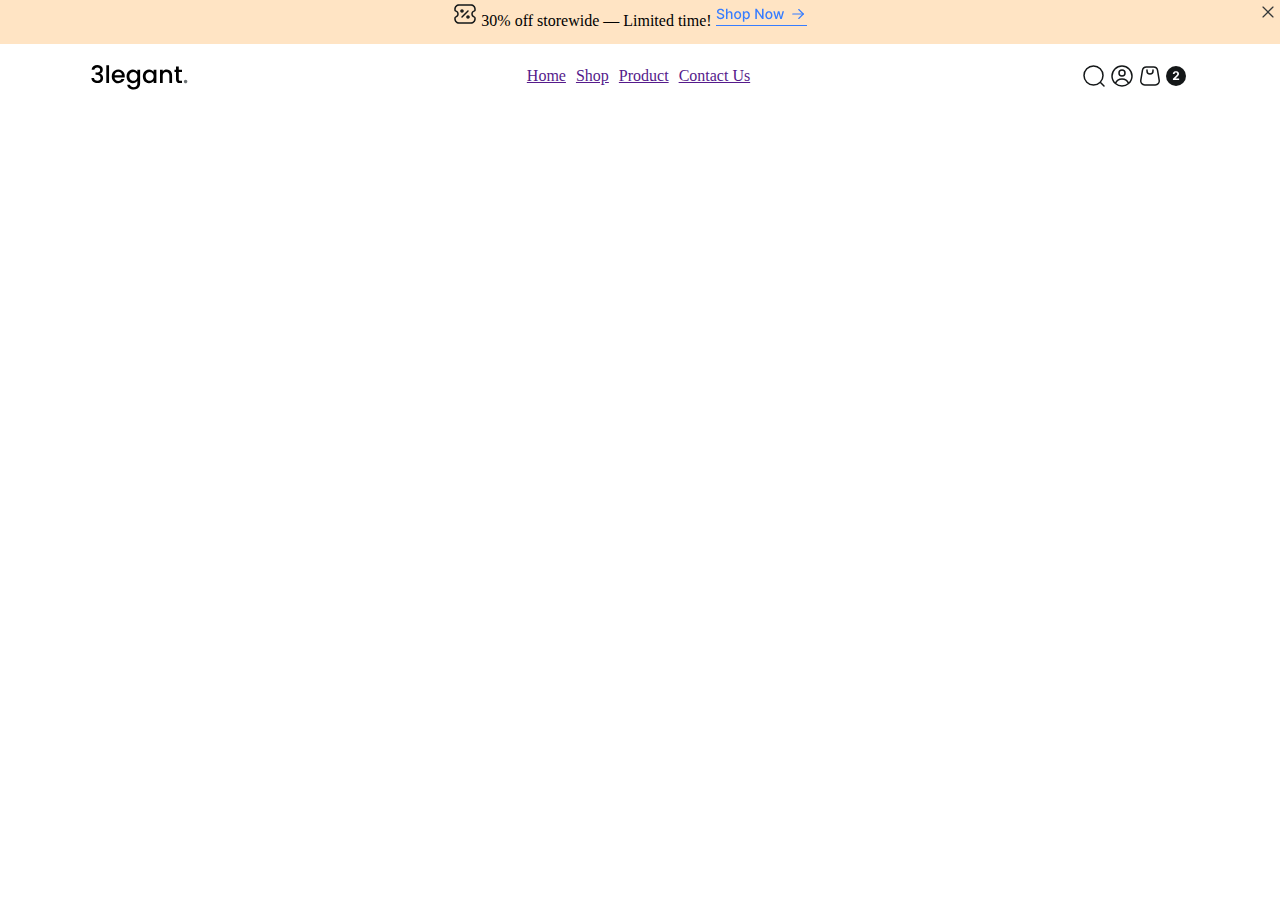
==== Task-1.html @ 72a65194 "navbar" ====
<!DOCTYPE html>
<html lang="en">
  <head>
    <meta charset="UTF-8" />
    <meta name="viewport" content="width=device-width, initial-scale=1.0" />
    <title>Document</title>
    <link rel="stylesheet" href="Styles.css" />
  </head>
  <body>
    <nav class="nav1">
      <div class="head"><img src="ticket-percent.SVG" alt="" />
      
        30% off storewide — Limited time! <img src="Arrow-right.SVG" alt="" />
      </div>
      <div>
        <img class="union" src="Union.SVG" />
      </div>
    </nav>
    <br />
    <nav class="nav2">
      <img class="logo" src="Logo.SVG" alt="Elegant" />
      <ul class="navbar" style="list-style-type: none">
        <li><a href="">Home</a></li>
        <li><a href="">Shop</a></li>
        <li><a href="">Product</a></li>
        <li><a href="">Contact Us</a></li>
      </ul>
      <div class="personal">
        <img src="Search.SVG" /> &nbsp; <img src="Account.SVG" /> &nbsp;
        <img src="Cart.SVG" /> &nbsp; <img src="orders.SVG" /> &nbsp;
      </div>
    </nav>
  </body>
</html>
---- Styles.css ----
* {
  margin: 0px;
  padding: 0px;
}
.nav1 {
  display: flex;
  height: 40px;
  background-color: bisque;
  justify-content: space-between;
  padding: 2px;
}
.head {
  justify-content: space-between;
  position: relative;
  margin-left: auto;
  margin-right: auto;
}
.union {
  justify-content: space-between;
  position: relative;
}
.ticket {
  justify-content: space-between;
  position: relative;
}
.nav2 {
  display: flex;
  align-items: center;
  justify-content: space-between;
}
.navbar {
  display: flex;
  align-items: center;
  position: relative;
}
.logo{
    padding-left: 10vh;
}
.navbar li {
  padding: 5px;
}
.personal {
  display: flex;
  float: right;
  position: relative;
  padding-right: 10vh;
}
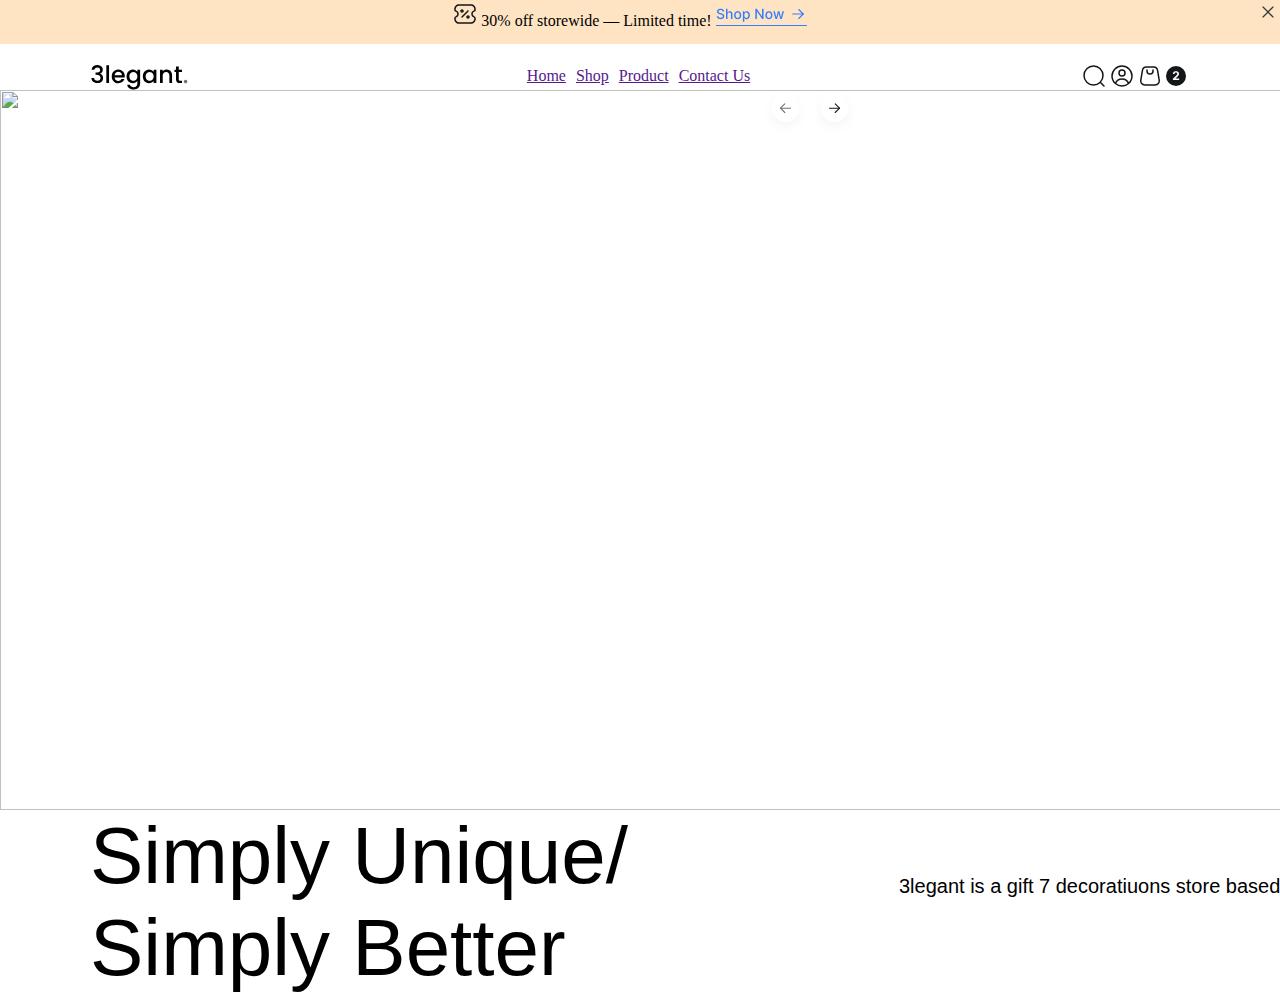
==== commit 493b48bf: "main" ====
--- a/Task-1.html
+++ b/Task-1.html
@@ -30,5 +30,19 @@
         <img src="Cart.SVG" /> &nbsp; <img src="orders.SVG" /> &nbsp;
       </div>
     </nav>
+    <div class="body">
+      <img class="main" src="Main.jpg">
+      <div class="arrows">
+      <img class="arrow1" src="Arrow1.SVG">
+      <img class="arrow2" src="Arrow2.SVG" alt="">
+    </div>
+    
+    </div>
+    <div class="header">Simply Unique/  <br>Simply Better &nbsp;&nbsp;&nbsp;&nbsp;&nbsp;&nbsp;&nbsp;&nbsp;&nbsp;
+    <div class="header2">3legant is a gift 7 decoratiuons store based in HCMC, Vietnam East since 2019
+
+    </div>
+
+    </div>
   </body>
 </html>
--- a/Styles.css
+++ b/Styles.css
@@ -45,3 +45,52 @@
   position: relative;
   padding-right: 10vh;
 }
+.body{
+    height: 80vh;
+    width: 180vh;
+    display: flex;
+    justify-content: center;
+    margin: auto;
+}
+.arrows{
+    z-index: 1;
+    
+}
+.arrow1{
+    
+    height: 5vh;
+    width: 5vh;
+    padding-left: 10vh;   
+}
+.arrow2{
+    
+    height: 5vh;
+    width: 5vh;
+    padding-right: 10vh;  
+}
+.main{
+    position: absolute;
+    display: flex;
+    justify-content: center;
+    margin: auto;
+    height: 80vh;
+    width: 180vh;
+}
+.header{
+    font-family: 'Franklin Gothic Medium', 'Arial Narrow', Arial, sans-serif;
+    font-size: 80px;
+    display: flex;
+    justify-content: center;
+    margin: auto;
+    padding-left: 10vh;
+    padding-right: 10vh;
+    height: 152px;
+    width: 180vh;
+    justify-content: space-between;
+}
+.header2{
+    font-size: 20px;
+    justify-content: center;
+    margin: auto;
+    
+}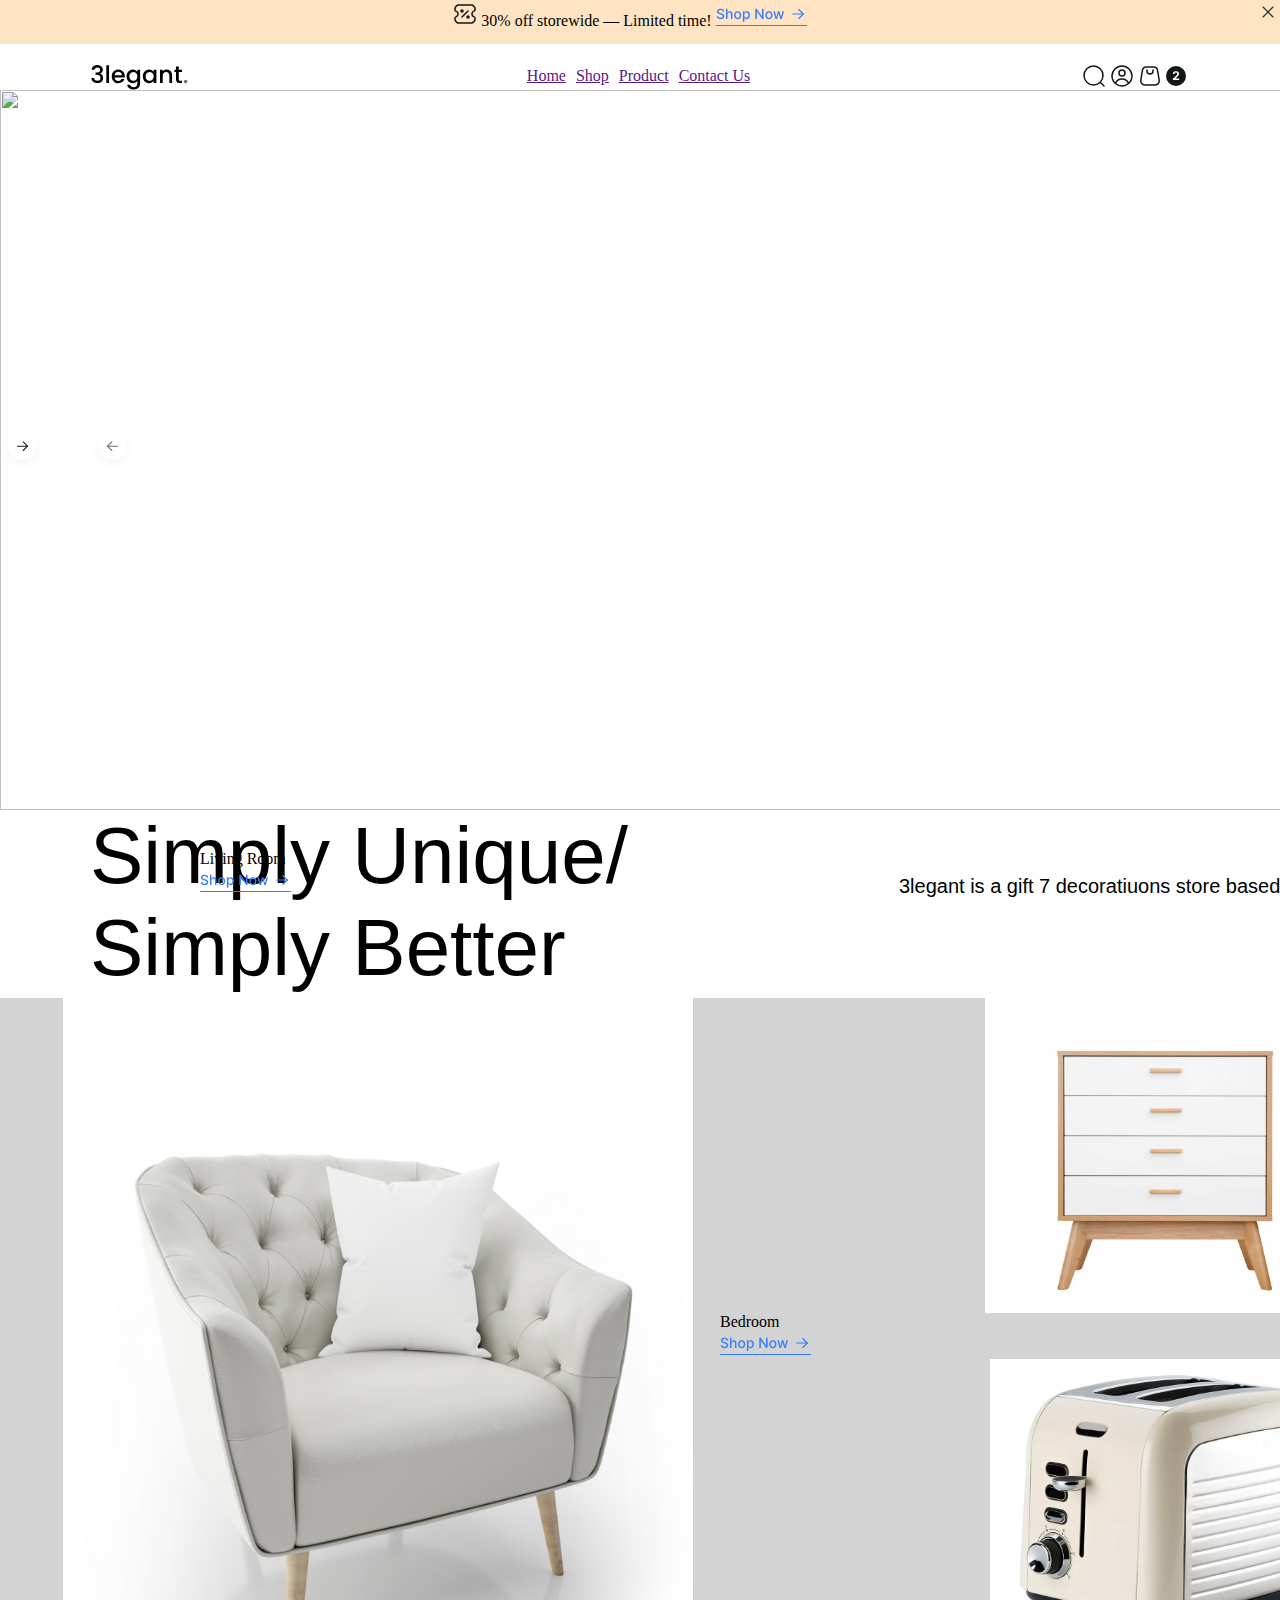
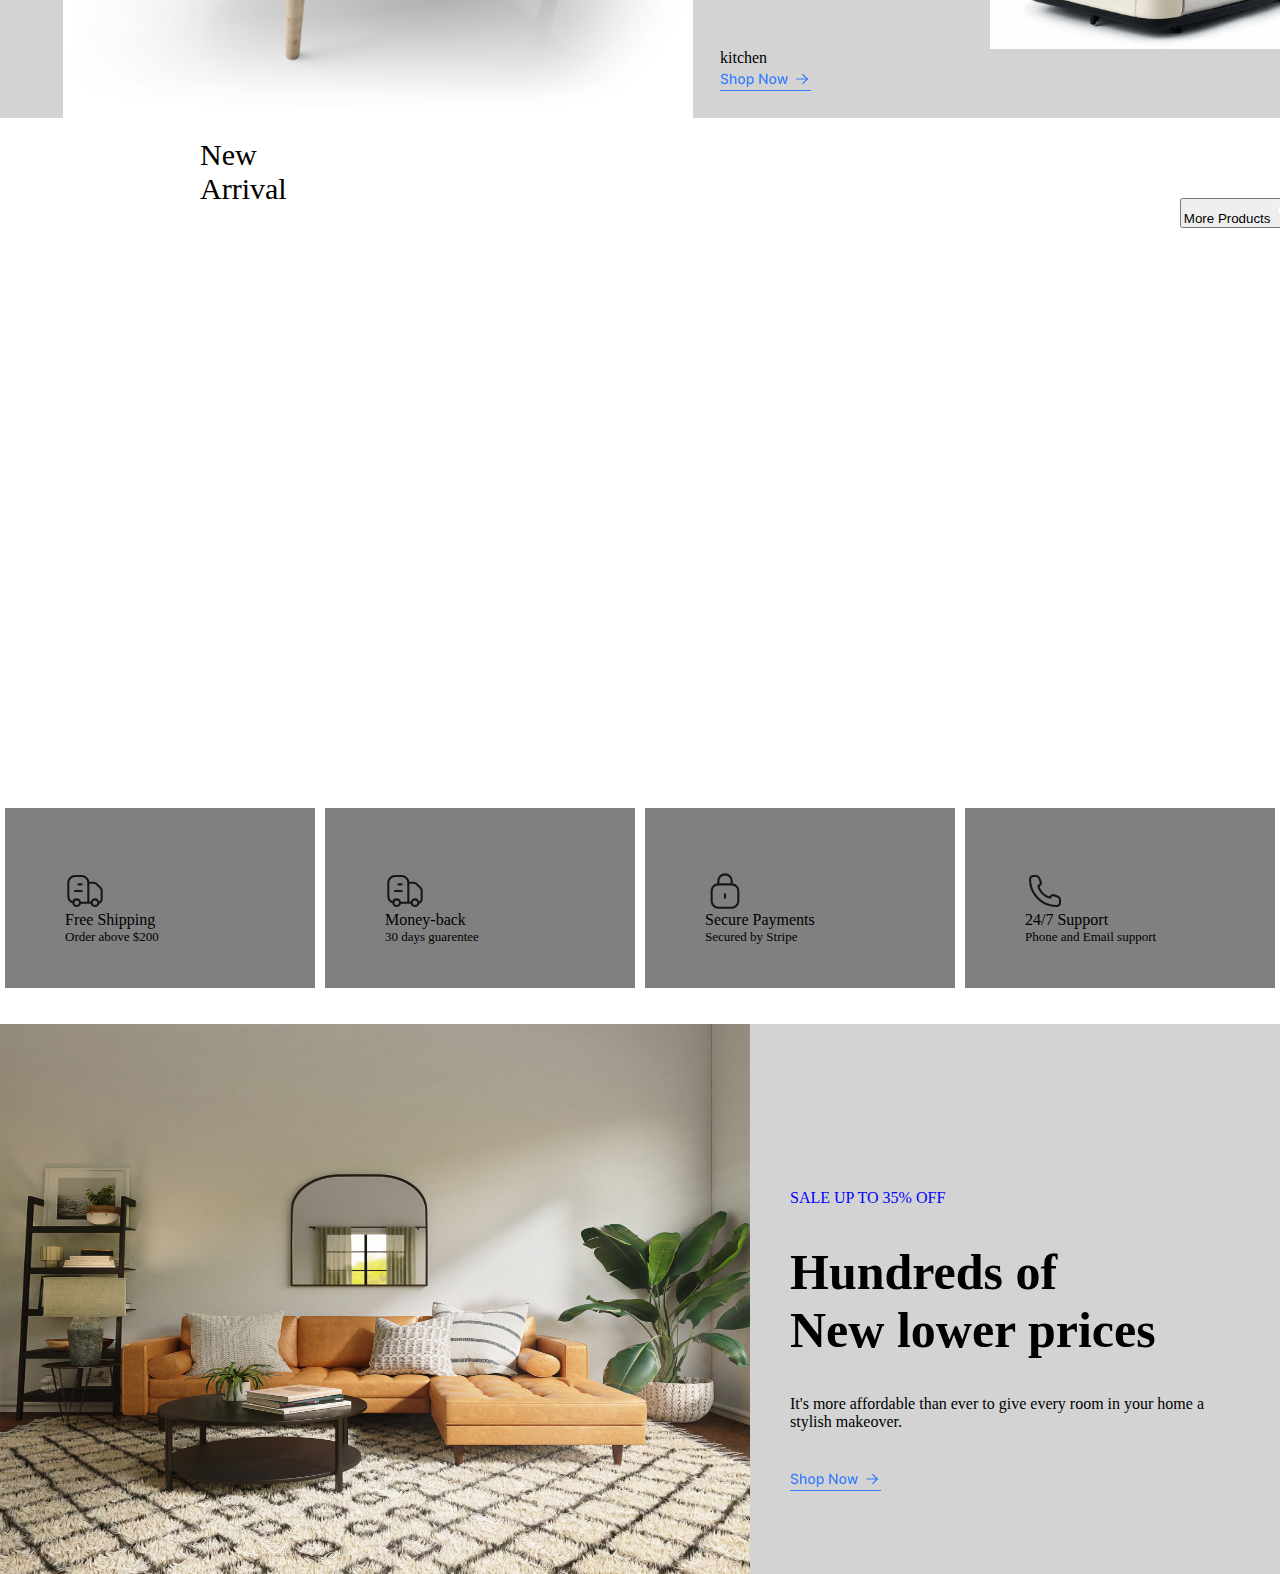
==== commit 74351b16: "banner" ====
--- a/Task-1.html
+++ b/Task-1.html
@@ -8,8 +8,9 @@
   </head>
   <body>
     <nav class="nav1">
-      <div class="head"><img src="ticket-percent.SVG" alt="" />
-      
+      <div class="head">
+        <img src="ticket-percent.SVG" alt="" />
+
         30% off storewide — Limited time! <img src="Arrow-right.SVG" alt="" />
       </div>
       <div>
@@ -31,18 +32,103 @@
       </div>
     </nav>
     <div class="body">
-      <img class="main" src="Main.jpg">
+      <img class="main" src="Main.jpg" />
       <div class="arrows">
-      <img class="arrow1" src="Arrow1.SVG">
-      <img class="arrow2" src="Arrow2.SVG" alt="">
+        <img class="arrow1" src="Arrow1.SVG" />
+        <img class="arrow2" src="Arrow2.SVG" alt="" />
+      </div>
+    </div>
+    <div class="header">
+      Simply Unique/ <br />Simply Better
+      &nbsp;&nbsp;&nbsp;&nbsp;&nbsp;&nbsp;&nbsp;&nbsp;&nbsp;
+      <div class="header2">
+        3legant is a gift 7 decoratiuons store based in HCMC, Vietnam East since
+        2019
+      </div>
+    </div>
+    <br />
+    <br />
+    <div class="banner-grid">
+      <!-- banner grid-->
+      <img class="big-card" src="Bigcard.jpg" />
+      <div class="content">
+        Living Room<br />
+        <img src="Arrow-right.SVG" />
+      </div>
+      <div class="small">
+        <img class="small-card1" src="Small-card1.jpg" />
+        <div class="content2">
+          Bedroom <br />
+          <img src="Arrow-right.SVG" />
+        </div>
+        <img class="small-card2" src="Small-card2.jpg" />
+        <div class="content3">
+          kitchen<br />
+          <img src="Arrow-right.SVG" />
+        </div>
+      </div>
+    </div>
+
+    <div class="product">
+      <div class="title">
+        <div class="content4">
+          New<br />
+          Arrival
+        </div>
+        <button>
+          More Products
+          <img height="22px" width="22px" src="Arrow2.SVG" />
+        </button>
+      </div>
     </div>
     
-    </div>
-    <div class="header">Simply Unique/  <br>Simply Better &nbsp;&nbsp;&nbsp;&nbsp;&nbsp;&nbsp;&nbsp;&nbsp;&nbsp;
-    <div class="header2">3legant is a gift 7 decoratiuons store based in HCMC, Vietnam East since 2019
+    <div class="value_section">
+      <div class="values">
+          <img  height="40px" width="40px" src="card1.SVG">
+          <div class="value_text">
+              <p class="text1">Free Shipping</p>
+              <p class="text2">Order above $200</p>
+          </div>
+      </div>
 
+      <div class="values">
+          <img  height="40px" width="40px" src="card1.SVG">
+          <div class="value_text">
+              <p class="text1">Money-back</p>
+              <p class="text2">30 days guarentee</p>
+          </div>
+      </div>
+
+      <div class="values">
+          <img  height="40px" width="40px" src="card3.SVG">
+          <div class="value_text">
+              <p class="text1">Secure Payments</p>
+              <p class="text2">Secured by Stripe</p>
+          </div>
+      </div>
+
+      <div class="values">
+          <img height="40px" width="40px" src="card4.SVG">
+          <div class="value_text">
+              <p class="text1">24/7 Support</p>
+              <p class="text2">Phone and Email support</p>
+          </div>
+      </div>
+  </div>
+    <br><br>
+
+
+  <div class="banner">
+    <img height="550px" width="750px" src="Banner.jpg">
+    <div class="title-banner">
+      <p style="color:blue;">SALE UP TO 35% OFF </p><br> <br>
+      <b><p style="font-size: 50px;">Hundreds of <br> New lower prices  </p> </b><br><br>
+      It's more affordable than ever to give every room in your home a stylish makeover. <br> <br><br>
+      <img src="Arrow-right.SVG" alt="">
     </div>
 
-    </div>
+  </div>
+
+    
   </body>
 </html>
--- a/Styles.css
+++ b/Styles.css
@@ -54,19 +54,30 @@
 }
 .arrows{
     z-index: 1;
-    
+    position: absolute;
+    display: flex;
+    justify-content: space-between;
+    align-items: center;
+    
+    height:80vh ;
+    width:180vh ;
 }
 .arrow1{
     
     height: 5vh;
     width: 5vh;
-    padding-left: 10vh;   
+    padding-left: 10vh; 
+    position: absolute; 
+    
+     
 }
 .arrow2{
     
     height: 5vh;
     width: 5vh;
     padding-right: 10vh;  
+    
+
 }
 .main{
     position: absolute;
@@ -93,4 +104,126 @@
     justify-content: center;
     margin: auto;
     
+}
+.banner-grid{
+    height: 80vh;
+    width: 180vh;
+    display: flex;
+    justify-content: space-between;
+    background-color: lightgray;
+    margin: auto;
+}
+.big-card{
+    height: 80vh;
+    width: 70vh;
+    display: flex;
+    justify-content: center;
+    margin-left: 7vh;
+    position: relative;
+}
+.content{
+    font-weight: 200;
+    display: flex;
+    flex-direction: column;
+    justify-content: space-evenly;
+   position: absolute;
+    z-index: 10;
+    top: 850px;
+    left: 200px;
+   
+}
+.small-card1{
+    height:50% ;
+    width:40% ;
+    margin: auto;
+    padding-right: 10px;
+}
+.content2{
+    justify-content: center;
+    align-items: center;
+    top: 800px;
+    z-index: 10;
+
+}
+.small{
+    display: flex;
+    flex-direction: column;
+    height:70vh;
+    width: 100vh;
+   
+
+}
+.small-card2{
+    margin: auto;
+        height:50% ;
+        width:40% ;
+}
+.content3{
+    justify-content: center;
+    align-items: center;
+    
+    z-index: 10;
+}
+.product{
+    height: 650px;
+    width: 1500px;
+    /* background-color: gray; */
+}
+.title{
+    display: flex;
+    justify-content: space-between;
+    margin: auto;
+    margin-top: 20px;
+    height: 90px;
+    width: 1100px;
+    /* background-color: azure; */
+}
+button{
+    margin-top: auto;
+    height: 30px;
+    width: 120px;
+}
+.content4{
+    margin-right: 20px;
+    font-size: 30px;
+    margin: auto
+    height: ;
+    width: 200px;
+}
+.value_section {
+    padding: 20px 5px 0px 5px;
+    display: flex;
+    gap: 10px;
+}
+
+.values {
+    background-color: gray;
+    width: 25%;
+    height: 160px;
+    display: flex;
+    flex-direction: column;
+    justify-content: center;
+    padding-left: 60px;
+    padding-top: 20px;
+}
+
+.text2 {
+  
+    font-size: 13px;
+}
+.banner{
+    height: 550px;
+    width: 100%;
+    display: flex;
+    background-color: lightgray;
+}
+.title-banner{
+    height: 220px;
+    width: 450px;
+    margin: auto;
+    
+}
+.blog-section{
+    height: 1450px;
+    width:100% ;
 }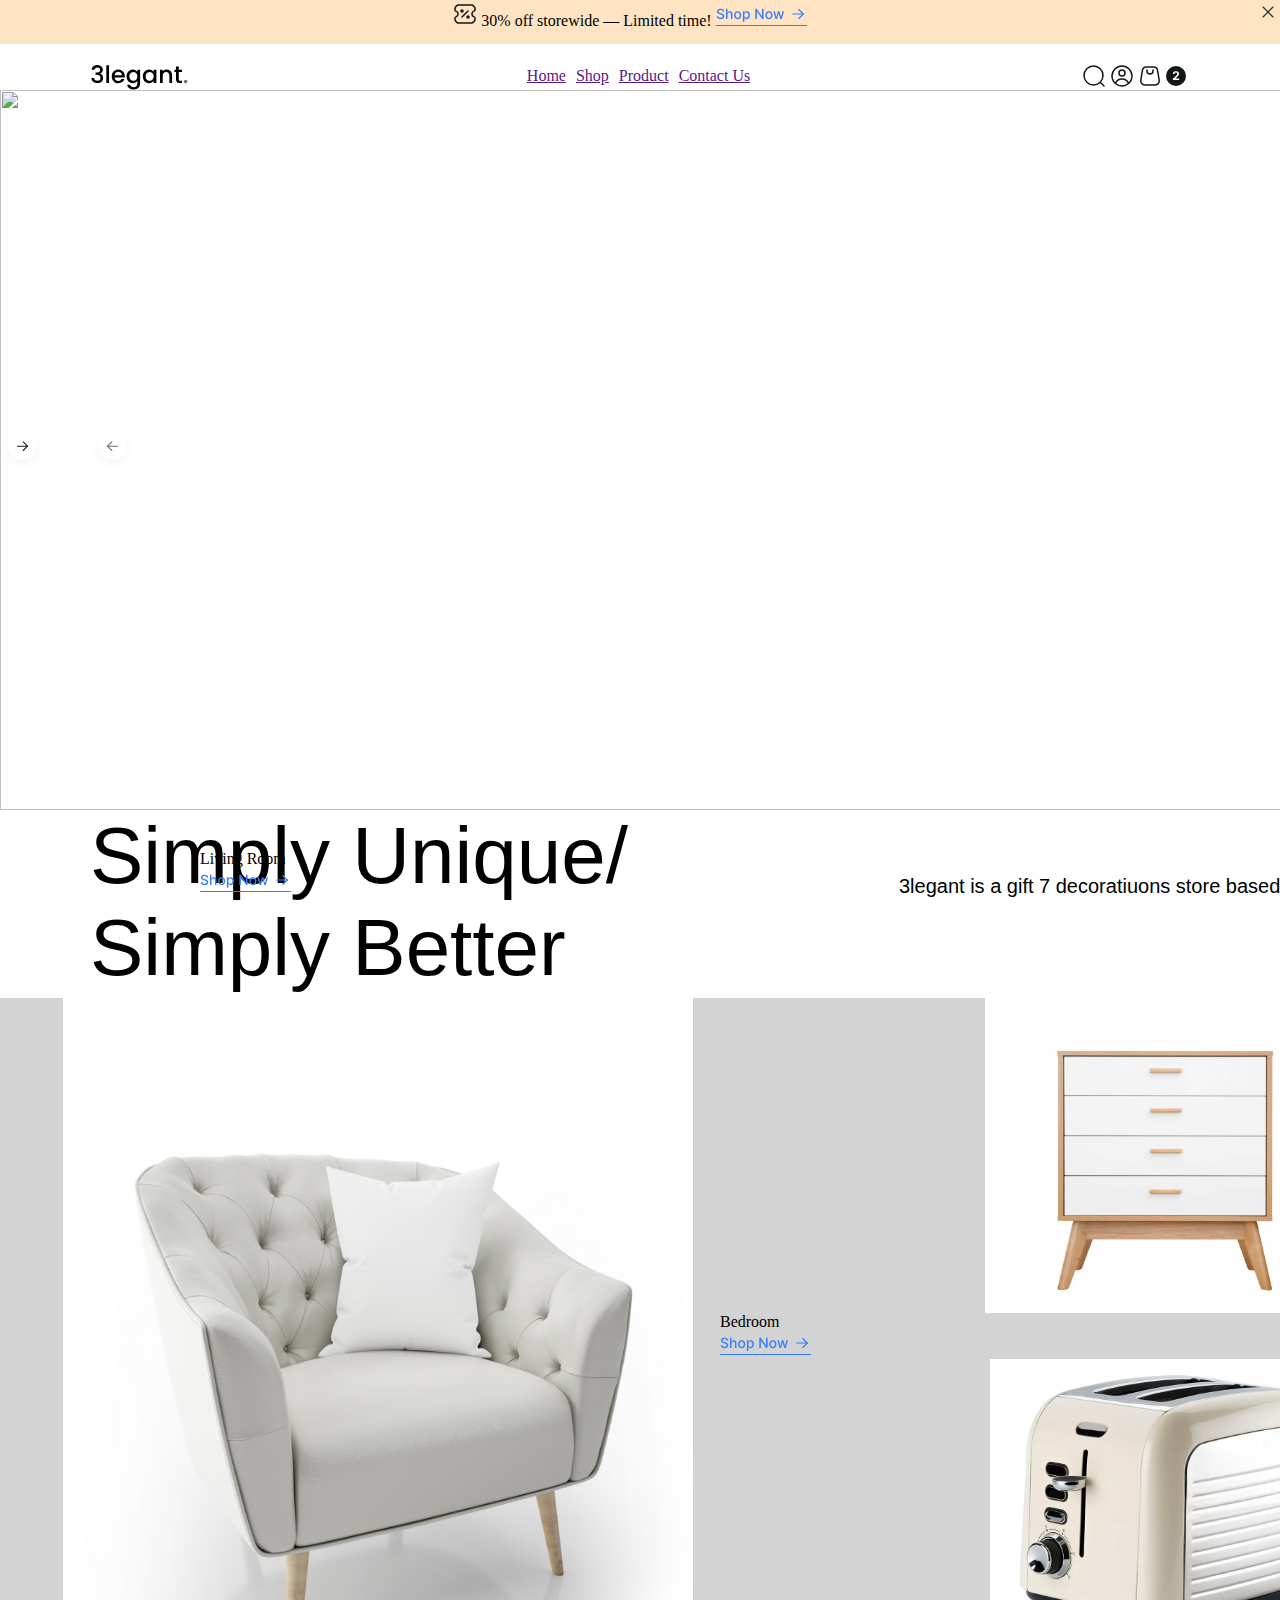
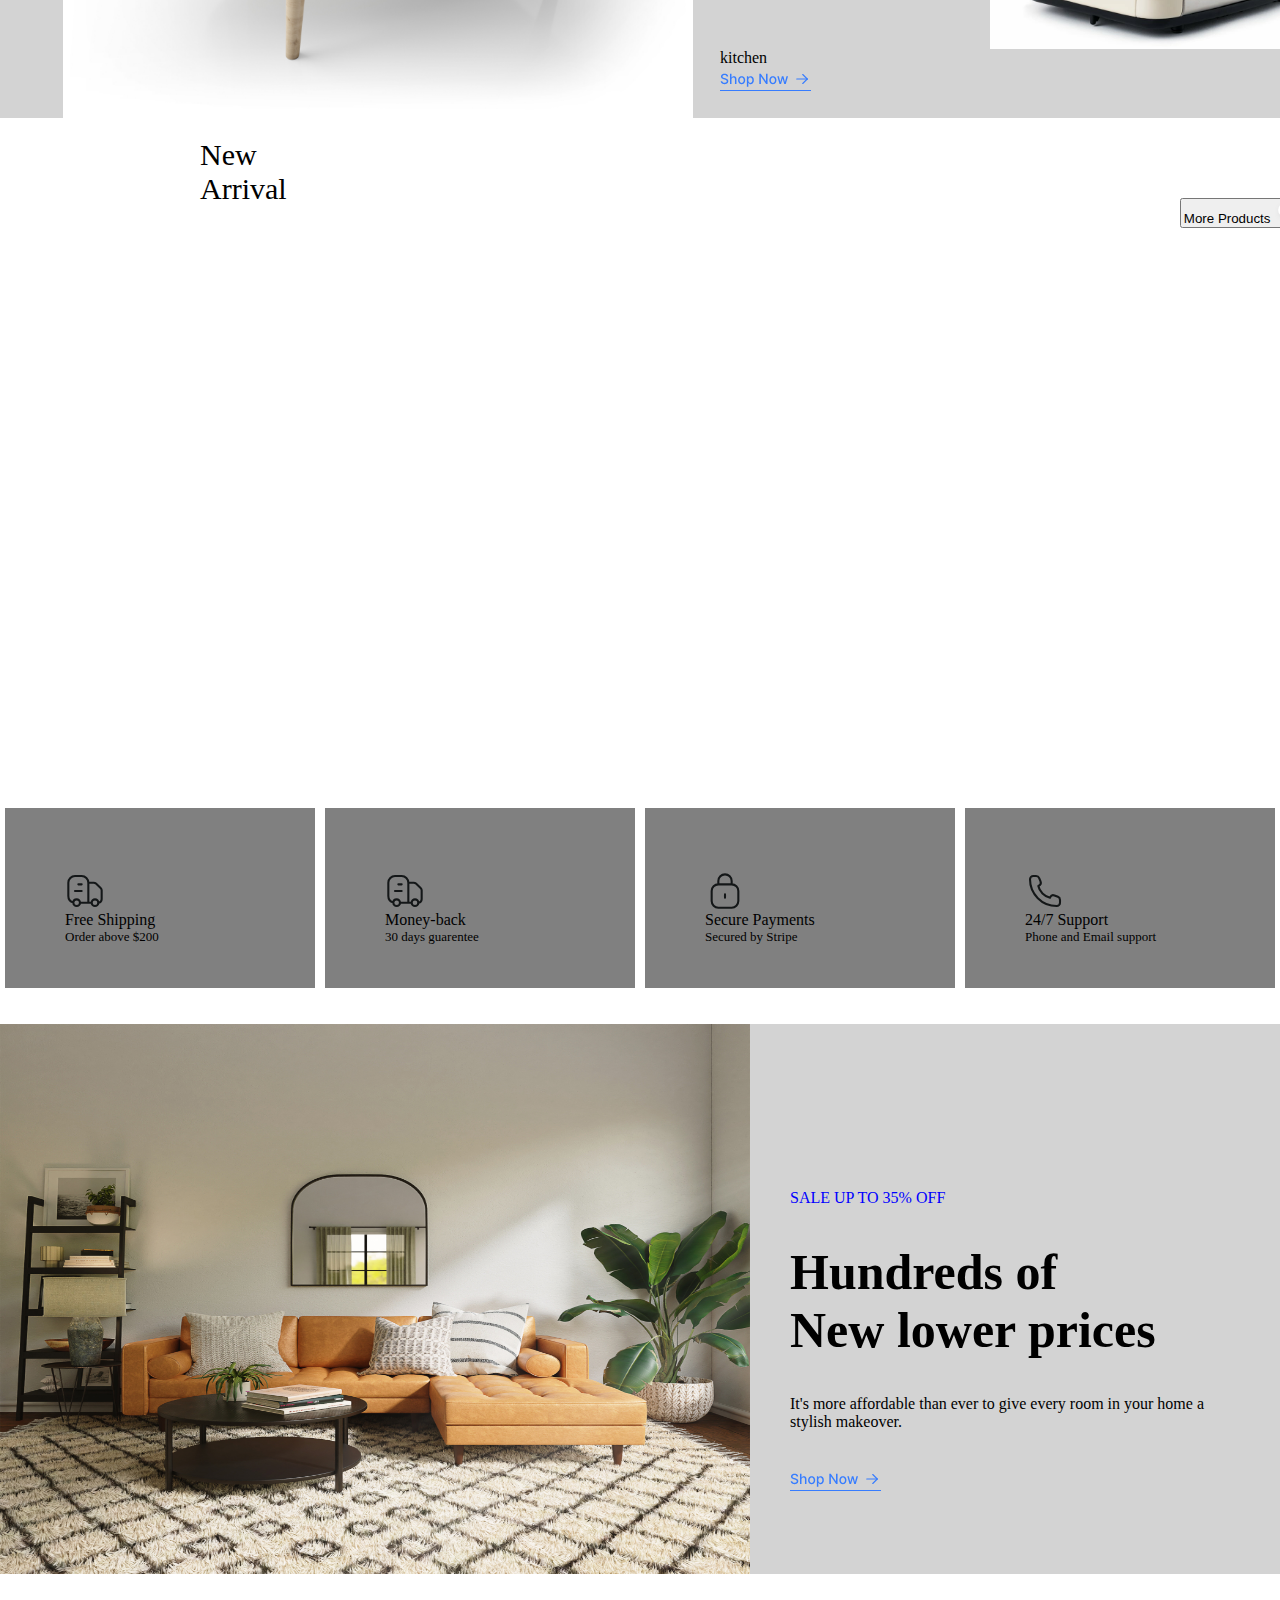
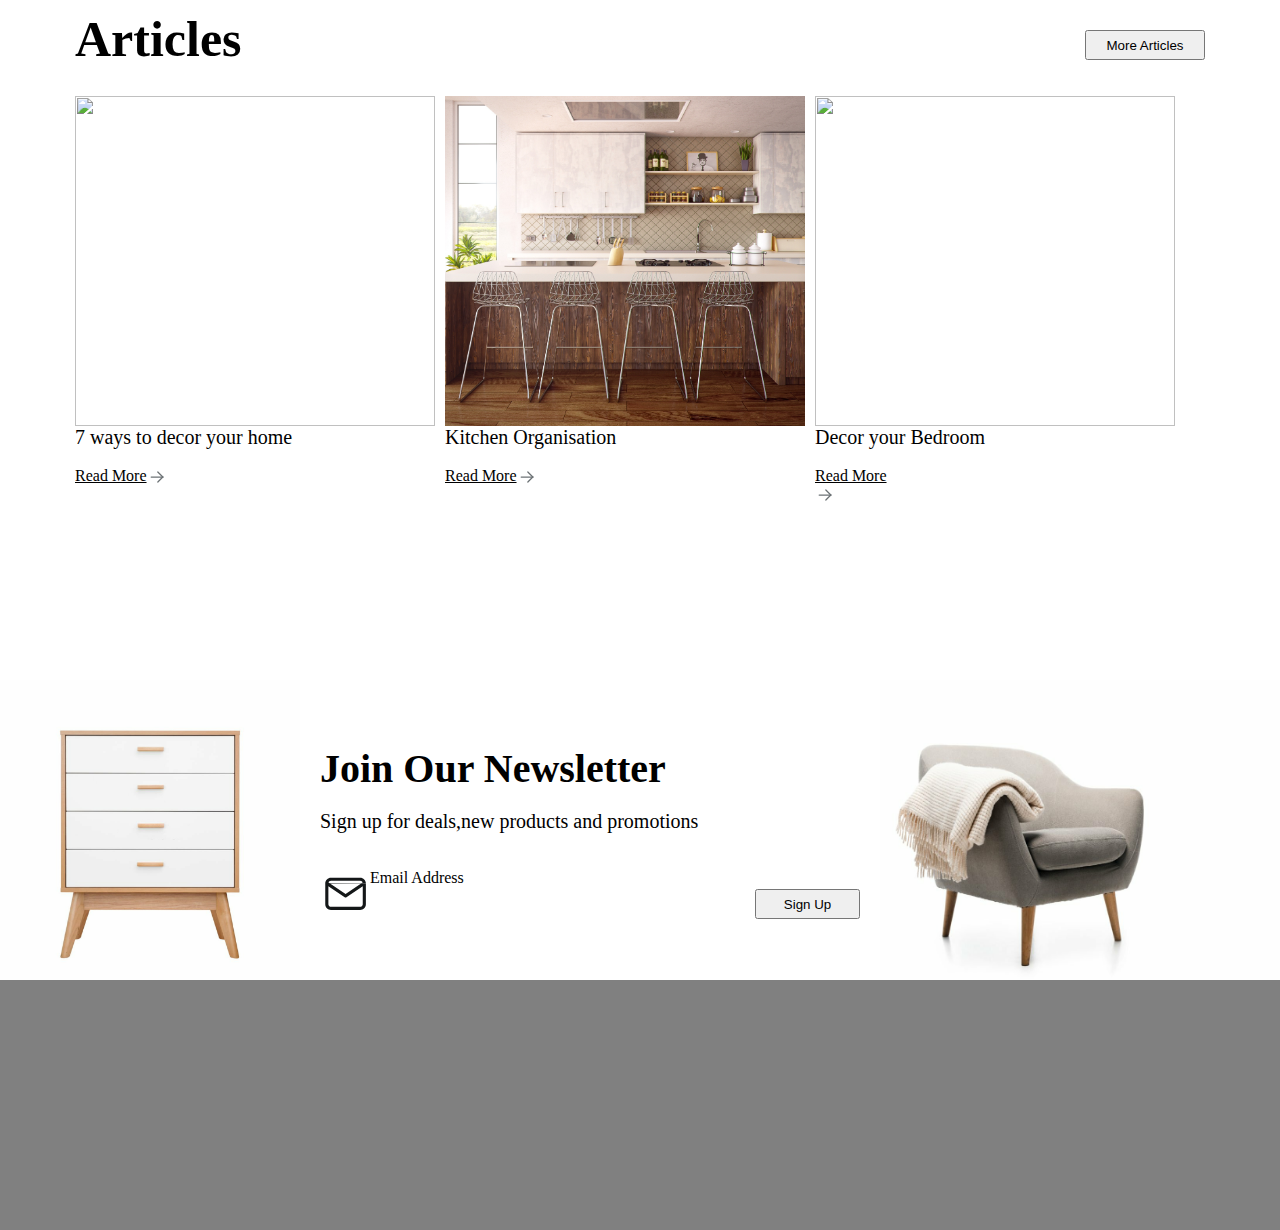
==== commit 2975112f: "newsletter&email" ====
--- a/Task-1.html
+++ b/Task-1.html
@@ -128,7 +128,66 @@
     </div>
 
   </div>
+  <br><br>
 
+
+  <div class="blog-section">
+    <div class="text">
+     <div ><p style="font-size: 50px;"><b>Articles</b></p></div>
+     <div class="more-button">
+      <button value="">More Articles
+      </button>
+     </div>
+     </div>
+     <br><br>
+     <div class="article-section">
+      
+        <div class="article">
+          <img height="330px" width="360px" src="Article1.jpg">
+          <div class="info"><p style="font-size: 20px;">7 ways to decor your home</p><br>
+            <div class="more"><p><u>Read More</u></p>
+          <img src="read-more.SVG"></div>
+          </div>
+        </div>
+      
+      
+       <div class="article">
+        <img height="330px" width="360px" src="Article2.jpg">
+        <div class="info"><p  style="font-size: 20px;">Kitchen Organisation</p><br>
+          <div class="more"> <p><u>Read More</u></p>
+        <img src="read-more.SVG"></div>
+      </div>
+       </div>
+      
+     
+       <div class="article">
+        <img height="330px" width="360px" src="Article3.jpg">
+        <div class="info"><p  style="font-size: 20px;">Decor your Bedroom</p><br>
+          <div class="more"></div><p><u>Read More</u></p>
+        <img src="read-more.SVG"></div>
+      </div>
+       </div>
+     
+     </div>
     
+
+     <div class="newsletter">
+     <div class="table"><img height="300px" width="300px" src="Small-card1.jpg"></div>
+      <div class="newsletter-content">
+        <p style="font-size: 40px;"><b>Join Our Newsletter</b></p><br>
+        <p style="font-size: 20px;">Sign up for deals,new products and promotions</p><br> <br>
+      <div class="sign">
+      <div class="email">
+        <img src="email-box.SVG">
+         Email Address</div>
+        <button value="">Sign Up</button>
+      </div>
+    </div>
+    <div class="sofa-image" ><img height="300px" width="400px" src="Sofa.jpg"></div>
+      </div>
+      
+      <div class="footer">
+
+      </div>
   </body>
 </html>
--- a/Styles.css
+++ b/Styles.css
@@ -224,6 +224,67 @@
     
 }
 .blog-section{
-    height: 1450px;
+    height: 670px;
     width:100% ;
+    
+}
+.text{
+    height: 50px;
+    width: 1130px;
+    display: flex;
+    justify-content: space-between;
+    margin: auto;
+}
+.more-button{
+    display: flex;
+    
+}
+.article-section{
+    height: 420px;
+    width: 1130px;
+    margin: auto;
+    
+    display: flex;
+    gap: 10px;
+    
+}
+.article{
+    display: flex;
+    flex-direction: column;
+}
+.more{
+    display: flex;
+}
+.newsletter{
+    height: 300px;
+    width: 100%;
+    display: flex;
+}
+.newsletter-content{
+    height: 170px;
+    width:540px ;
+    margin: auto;
+}
+.email{
+    height: 50px;
+    width:500px ;
+    display: flex;
+    
+}
+.sign{
+    display: flex;
+    justify-content: space-between
+}
+.sofa-image{
+    float: right;
+}
+.table{
+    float: left;
+    /* position:absolute; */
+    /* clip: rect(0,50px,50px,50px); */
+}
+.footer{
+    height: 250px;
+    width: 100%;
+    background-color: gray;
 }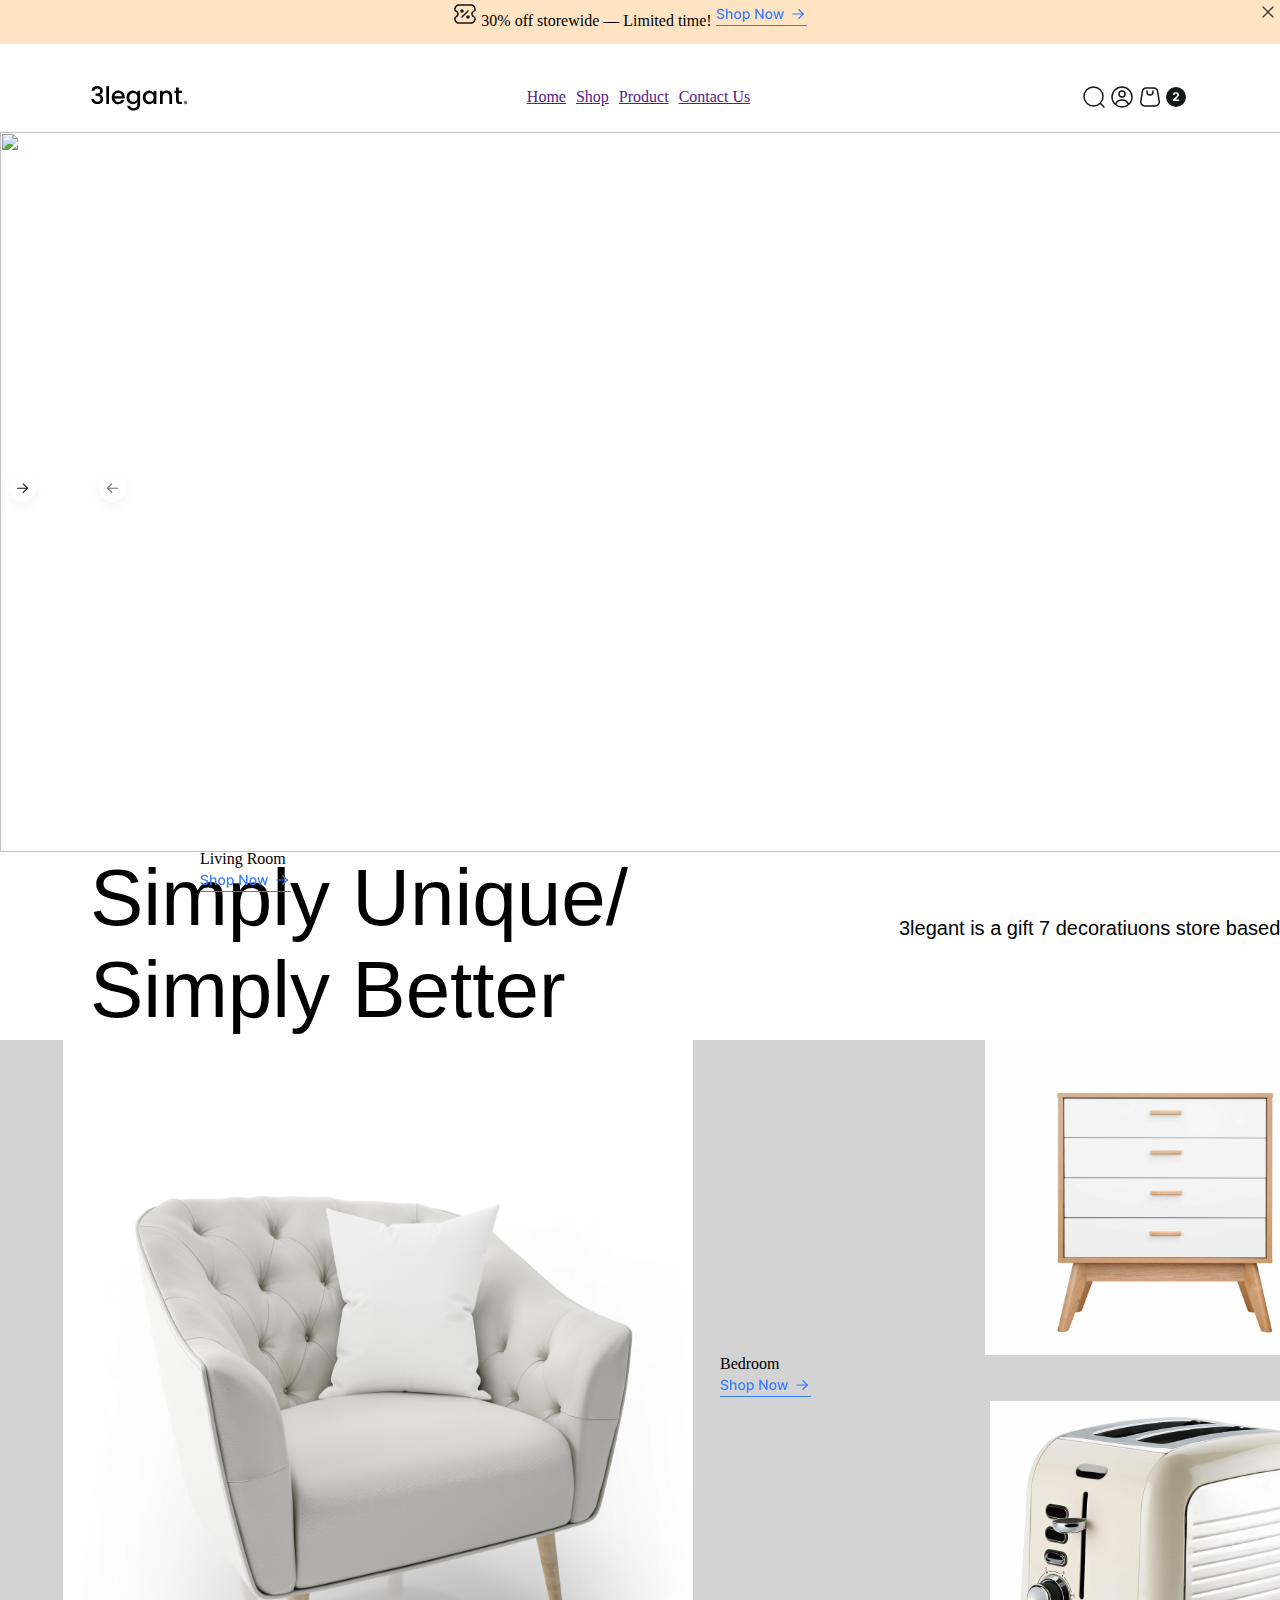
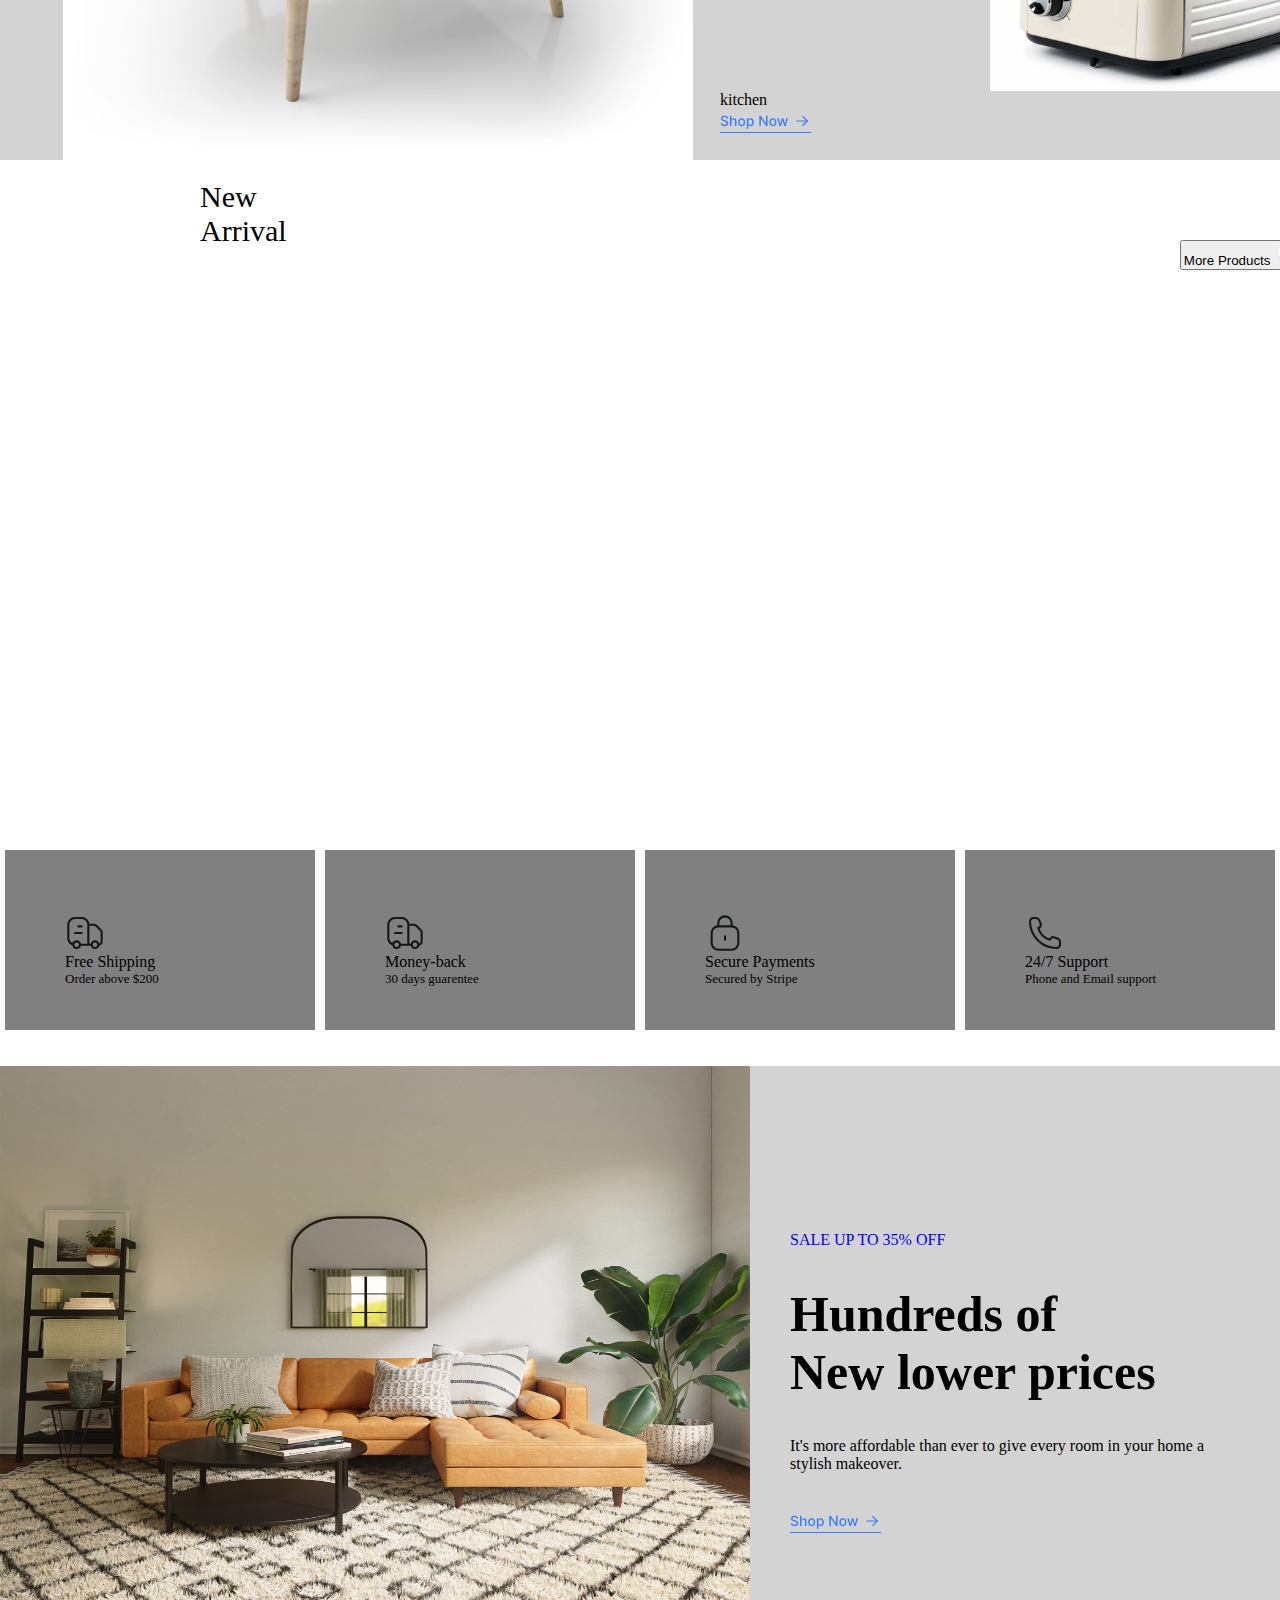
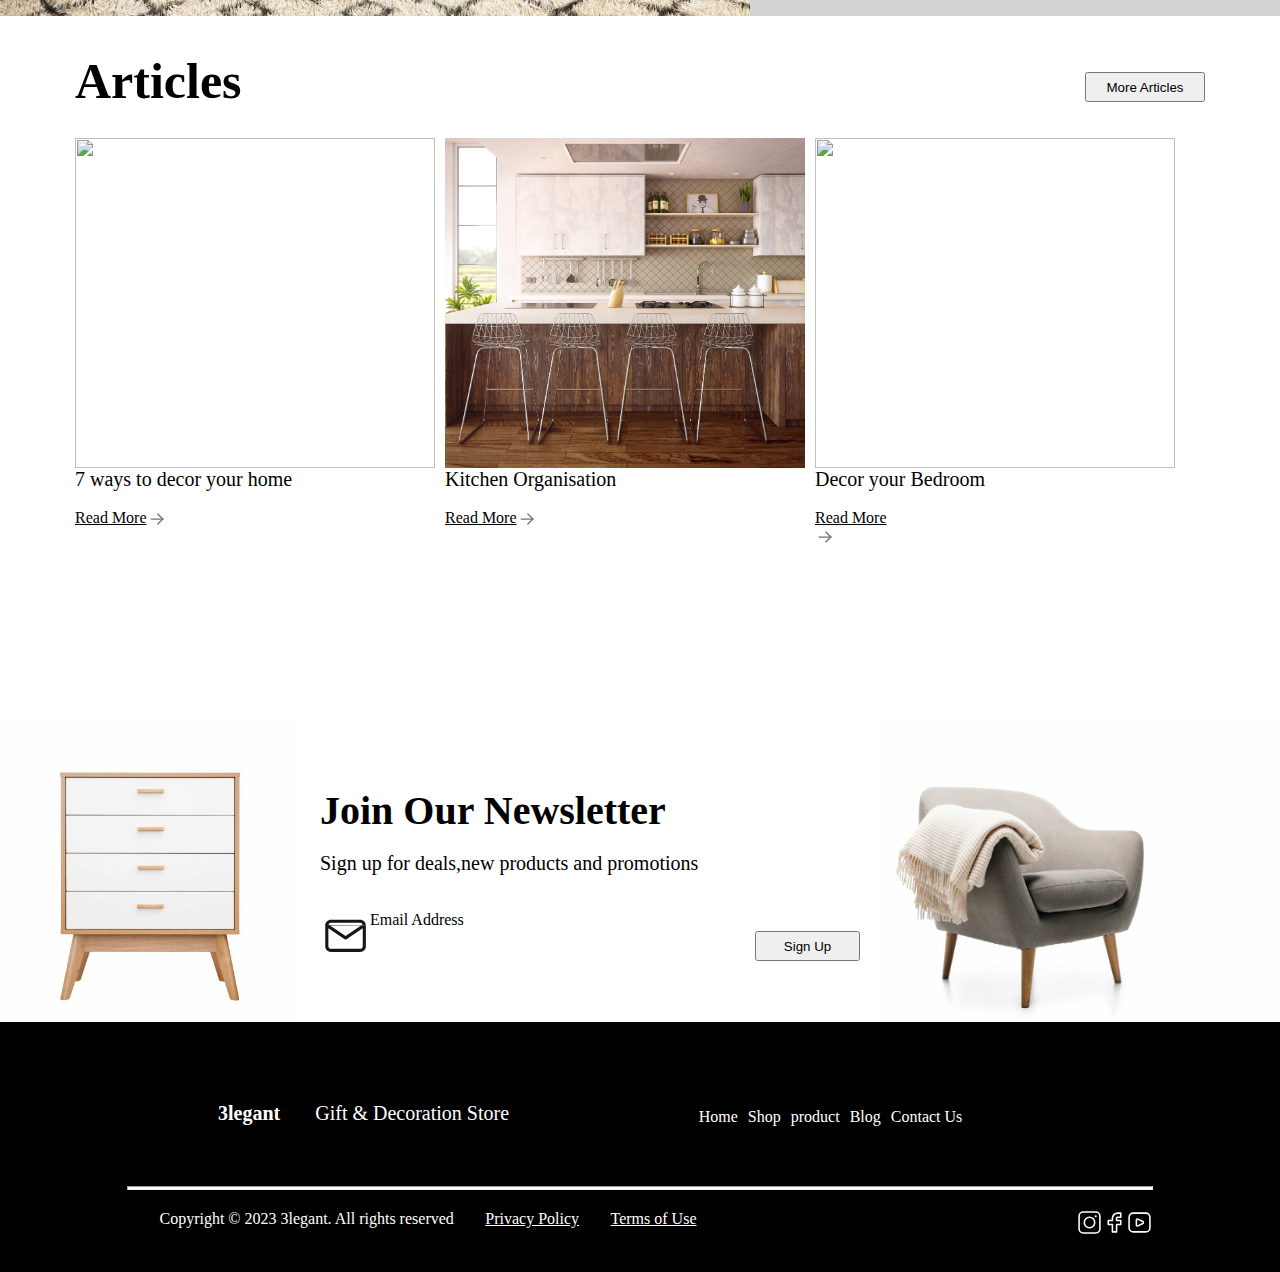
==== commit 58d339dd: "footer" ====
--- a/Task-1.html
+++ b/Task-1.html
@@ -9,17 +9,17 @@
   <body>
     <nav class="nav1">
       <div class="head">
-        <img src="ticket-percent.SVG" alt="" />
-
-        30% off storewide — Limited time! <img src="Arrow-right.SVG" alt="" />
+        <img src="Assets/ticket-percent.SVG" alt="" />
+
+        30% off storewide — Limited time! <img src="Assets/Arrow-right.SVG" alt="" />
       </div>
       <div>
-        <img class="union" src="Union.SVG" />
+        <img class="union" src="Assets/Union.SVG" />
       </div>
     </nav>
     <br />
     <nav class="nav2">
-      <img class="logo" src="Logo.SVG" alt="Elegant" />
+      <img class="logo" src="Assets/Logo.SVG" alt="Elegant" />
       <ul class="navbar" style="list-style-type: none">
         <li><a href="">Home</a></li>
         <li><a href="">Shop</a></li>
@@ -27,15 +27,15 @@
         <li><a href="">Contact Us</a></li>
       </ul>
       <div class="personal">
-        <img src="Search.SVG" /> &nbsp; <img src="Account.SVG" /> &nbsp;
-        <img src="Cart.SVG" /> &nbsp; <img src="orders.SVG" /> &nbsp;
+        <img src="Assets/Search.SVG" /> &nbsp; <img src="Assets/Account.SVG" /> &nbsp;
+        <img src="Assets/Cart.SVG" /> &nbsp; <img src="Assets/orders.SVG" /> &nbsp;
       </div>
     </nav>
     <div class="body">
-      <img class="main" src="Main.jpg" />
+      <img class="main" src="Assets/Main.jpg" />
       <div class="arrows">
-        <img class="arrow1" src="Arrow1.SVG" />
-        <img class="arrow2" src="Arrow2.SVG" alt="" />
+        <img class="arrow1" src="Assets/Arrow1.SVG" />
+        <img class="arrow2" src="Assets/Arrow2.SVG" alt="" />
       </div>
     </div>
     <div class="header">
@@ -50,21 +50,21 @@
     <br />
     <div class="banner-grid">
       <!-- banner grid-->
-      <img class="big-card" src="Bigcard.jpg" />
+      <img class="big-card" src="Assets/Bigcard.jpg" />
       <div class="content">
         Living Room<br />
-        <img src="Arrow-right.SVG" />
+        <img src="Assets/Arrow-right.SVG" />
       </div>
       <div class="small">
-        <img class="small-card1" src="Small-card1.jpg" />
+        <img class="small-card1" src="Assets/Small-card1.jpg" />
         <div class="content2">
           Bedroom <br />
-          <img src="Arrow-right.SVG" />
-        </div>
-        <img class="small-card2" src="Small-card2.jpg" />
+          <img src="Assets/Arrow-right.SVG" />
+        </div>
+        <img class="small-card2" src="Assets/Small-card2.jpg" />
         <div class="content3">
           kitchen<br />
-          <img src="Arrow-right.SVG" />
+          <img src="Assets/Arrow-right.SVG" />
         </div>
       </div>
     </div>
@@ -77,117 +77,172 @@
         </div>
         <button>
           More Products
-          <img height="22px" width="22px" src="Arrow2.SVG" />
+          <img height="22px" width="22px" src="Assets/Arrow2.SVG" />
         </button>
       </div>
     </div>
-    
+
     <div class="value_section">
       <div class="values">
-          <img  height="40px" width="40px" src="card1.SVG">
-          <div class="value_text">
-              <p class="text1">Free Shipping</p>
-              <p class="text2">Order above $200</p>
-          </div>
-      </div>
-
-      <div class="values">
-          <img  height="40px" width="40px" src="card1.SVG">
-          <div class="value_text">
-              <p class="text1">Money-back</p>
-              <p class="text2">30 days guarentee</p>
-          </div>
-      </div>
-
-      <div class="values">
-          <img  height="40px" width="40px" src="card3.SVG">
-          <div class="value_text">
-              <p class="text1">Secure Payments</p>
-              <p class="text2">Secured by Stripe</p>
-          </div>
-      </div>
-
-      <div class="values">
-          <img height="40px" width="40px" src="card4.SVG">
-          <div class="value_text">
-              <p class="text1">24/7 Support</p>
-              <p class="text2">Phone and Email support</p>
-          </div>
-      </div>
-  </div>
-    <br><br>
-
-
-  <div class="banner">
-    <img height="550px" width="750px" src="Banner.jpg">
-    <div class="title-banner">
-      <p style="color:blue;">SALE UP TO 35% OFF </p><br> <br>
-      <b><p style="font-size: 50px;">Hundreds of <br> New lower prices  </p> </b><br><br>
-      It's more affordable than ever to give every room in your home a stylish makeover. <br> <br><br>
-      <img src="Arrow-right.SVG" alt="">
-    </div>
-
-  </div>
-  <br><br>
-
-
-  <div class="blog-section">
-    <div class="text">
-     <div ><p style="font-size: 50px;"><b>Articles</b></p></div>
-     <div class="more-button">
-      <button value="">More Articles
-      </button>
-     </div>
-     </div>
-     <br><br>
-     <div class="article-section">
-      
+        <img height="40px" width="40px" src="Assets/card1.SVG" />
+        <div class="value_text">
+          <p class="text1">Free Shipping</p>
+          <p class="text2">Order above $200</p>
+        </div>
+      </div>
+
+      <div class="values">
+        <img height="40px" width="40px" src="Assets/card1.SVG" />
+        <div class="value_text">
+          <p class="text1">Money-back</p>
+          <p class="text2">30 days guarentee</p>
+        </div>
+      </div>
+
+      <div class="values">
+        <img height="40px" width="40px" src="Assets/card3.SVG" />
+        <div class="value_text">
+          <p class="text1">Secure Payments</p>
+          <p class="text2">Secured by Stripe</p>
+        </div>
+      </div>
+
+      <div class="values">
+        <img height="40px" width="40px" src="Assets/card4.SVG" />
+        <div class="value_text">
+          <p class="text1">24/7 Support</p>
+          <p class="text2">Phone and Email support</p>
+        </div>
+      </div>
+    </div>
+    <br /><br />
+
+    <div class="banner">
+      <img height="550px" width="750px" src="Assets/Banner.jpg" />
+      <div class="title-banner">
+        <p style="color: blue">SALE UP TO 35% OFF</p>
+        <br />
+        <br />
+        <b
+          ><p style="font-size: 50px">
+            Hundreds of <br />
+            New lower prices
+          </p> </b
+        ><br /><br />
+        It's more affordable than ever to give every room in your home a stylish
+        makeover. <br />
+        <br /><br />
+        <img src="Assets/Arrow-right.SVG" alt="" />
+      </div>
+    </div>
+    <br /><br />
+
+    <div class="blog-section">
+      <div class="text">
+        <div>
+          <p style="font-size: 50px"><b>Articles</b></p>
+        </div>
+        <div class="more-button">
+          <button value="">More Articles</button>
+        </div>
+      </div>
+      <br /><br />
+      <div class="article-section">
         <div class="article">
-          <img height="330px" width="360px" src="Article1.jpg">
-          <div class="info"><p style="font-size: 20px;">7 ways to decor your home</p><br>
-            <div class="more"><p><u>Read More</u></p>
-          <img src="read-more.SVG"></div>
-          </div>
-        </div>
-      
-      
-       <div class="article">
-        <img height="330px" width="360px" src="Article2.jpg">
-        <div class="info"><p  style="font-size: 20px;">Kitchen Organisation</p><br>
-          <div class="more"> <p><u>Read More</u></p>
-        <img src="read-more.SVG"></div>
-      </div>
-       </div>
-      
-     
-       <div class="article">
-        <img height="330px" width="360px" src="Article3.jpg">
-        <div class="info"><p  style="font-size: 20px;">Decor your Bedroom</p><br>
-          <div class="more"></div><p><u>Read More</u></p>
-        <img src="read-more.SVG"></div>
-      </div>
-       </div>
-     
-     </div>
-    
-
-     <div class="newsletter">
-     <div class="table"><img height="300px" width="300px" src="Small-card1.jpg"></div>
+          <img height="330px" width="360px" src="Assets/Article1.jpg" />
+          <div class="info">
+            <p style="font-size: 20px">7 ways to decor your home</p>
+            <br />
+            <div class="more">
+              <p><u>Read More</u></p>
+              <img src="Assets/read-more.SVG" />
+            </div>
+          </div>
+        </div>
+
+        <div class="article">
+          <img height="330px" width="360px" src="Assets/Article2.jpg" />
+          <div class="info">
+            <p style="font-size: 20px">Kitchen Organisation</p>
+            <br />
+            <div class="more">
+              <p><u>Read More</u></p>
+              <img src="Assets/read-more.SVG" />
+            </div>
+          </div>
+        </div>
+
+        <div class="article">
+          <img height="330px" width="360px" src="Assets/Article3.jpg" />
+          <div class="info">
+            <p style="font-size: 20px">Decor your Bedroom</p>
+            <br />
+            <div class="more"></div>
+            <p><u>Read More</u></p>
+            <img src="Assets/read-more.SVG" />
+          </div>
+        </div>
+      </div>
+    </div>
+
+    <div class="newsletter">
+      <div class="table">
+        <img height="300px" width="300px" src="Assets/Small-card1.jpg" />
+      </div>
       <div class="newsletter-content">
-        <p style="font-size: 40px;"><b>Join Our Newsletter</b></p><br>
-        <p style="font-size: 20px;">Sign up for deals,new products and promotions</p><br> <br>
-      <div class="sign">
-      <div class="email">
-        <img src="email-box.SVG">
-         Email Address</div>
-        <button value="">Sign Up</button>
-      </div>
-    </div>
-    <div class="sofa-image" ><img height="300px" width="400px" src="Sofa.jpg"></div>
-      </div>
-      
-      <div class="footer">
-
-      </div>
+        <p style="font-size: 40px"><b>Join Our Newsletter</b></p>
+        <br />
+        <p style="font-size: 20px">
+          Sign up for deals,new products and promotions
+        </p>
+        <br />
+        <br />
+        <div class="sign">
+          <div class="email">
+            <img src="Assets/email-box.SVG" />
+            Email Address
+          </div>
+          <button value="">Sign Up</button>
+        </div>
+      </div>
+      <div class="sofa-image">
+        <img height="300px" width="400px" src="Assets/Sofa.jpg" />
+      </div>
+    </div>
+
+    <div class="footer">
+      <div class="footer-content">
+        <div class="logo">
+          <p style="color: white; font-size: 20px">
+            <b>3legant</b>&nbsp;&nbsp;&nbsp;&nbsp;&nbsp;&nbsp; Gift & Decoration
+            Store
+          </p>
+        </div>
+
+        <div class="navbar2">
+          <ul>
+            <li><a href=""> Home</a></li>
+            <li><a href=""> Shop</a></li>
+            <li><a href=""> product</a></li>
+            <li><a href=""> Blog</a></li>
+            <li><a href=""> Contact Us</a></li>
+          </ul>
+        </div>
+      </div>
+      <br /><br /><br />
+      <hr />
+      <div class="footer-nav">
+        <div class="copyright">
+          Copyright © 2023 3legant. All rights reserved
+          <a href=""> Privacy Policy</a>
+          <a href="">Terms of Use</a>
+        </div>
+        <div class="social-media">
+          <img height="25px" width="25px" src="Assets/insta.SVG" alt="" />
+          <img height="25px" width="25px" src="Assets/facebook.SVG" alt="" />
+          <img height="25px" width="25px" src="Assets/youtube.SVG" alt="" />
+        </div>
+      </div>
+    </div>
   </body>
 </html>
--- a/Styles.css
+++ b/Styles.css
@@ -27,8 +27,11 @@
   display: flex;
   align-items: center;
   justify-content: space-between;
+  height:70px ;
+  width: 100%;
 }
 .navbar {
+    height: 100px;
   display: flex;
   align-items: center;
   position: relative;
@@ -286,5 +289,62 @@
 .footer{
     height: 250px;
     width: 100%;
-    background-color: gray;
+    background-color:black;
+    
+    justify-content: space-between;
+    margin: auto;
+}
+.footer-content{
+    display: flex;
+    padding-top: 80px;
+    height: 30px;
+    width: 80%;
+    margin: auto;
+    justify-content: space-between; 
+}
+.navbar2{
+    justify-content: space-evenly;
+    margin: auto;
+   float: right;
+}
+.navbar2 ul{
+    display: flex;
+    list-style-type: none;
+}
+.navbar2 ul li a{
+    color: white;
+    text-decoration: none;
+}
+.navbar2 ul li{
+   
+    margin: 5px;
+}
+hr{
+    
+    margin: auto;
+    height: 2px;
+    width: 80%;
+    background-color: white;
+}
+.footer-nav{
+    height:60px ;
+    width: 80%;
+    margin: auto;
+    display: flex;
+    justify-content: space-between;
+    color: white;
+}
+.copyright{
+    margin-top: 20px;
+    height: 20px;
+    width: 600px;
+    display: flex;
+    justify-content: space-evenly;
+}
+.copyright a{
+    color: white;
+}
+.social-media{
+    display: flex;
+    margin-top: 20px;
 }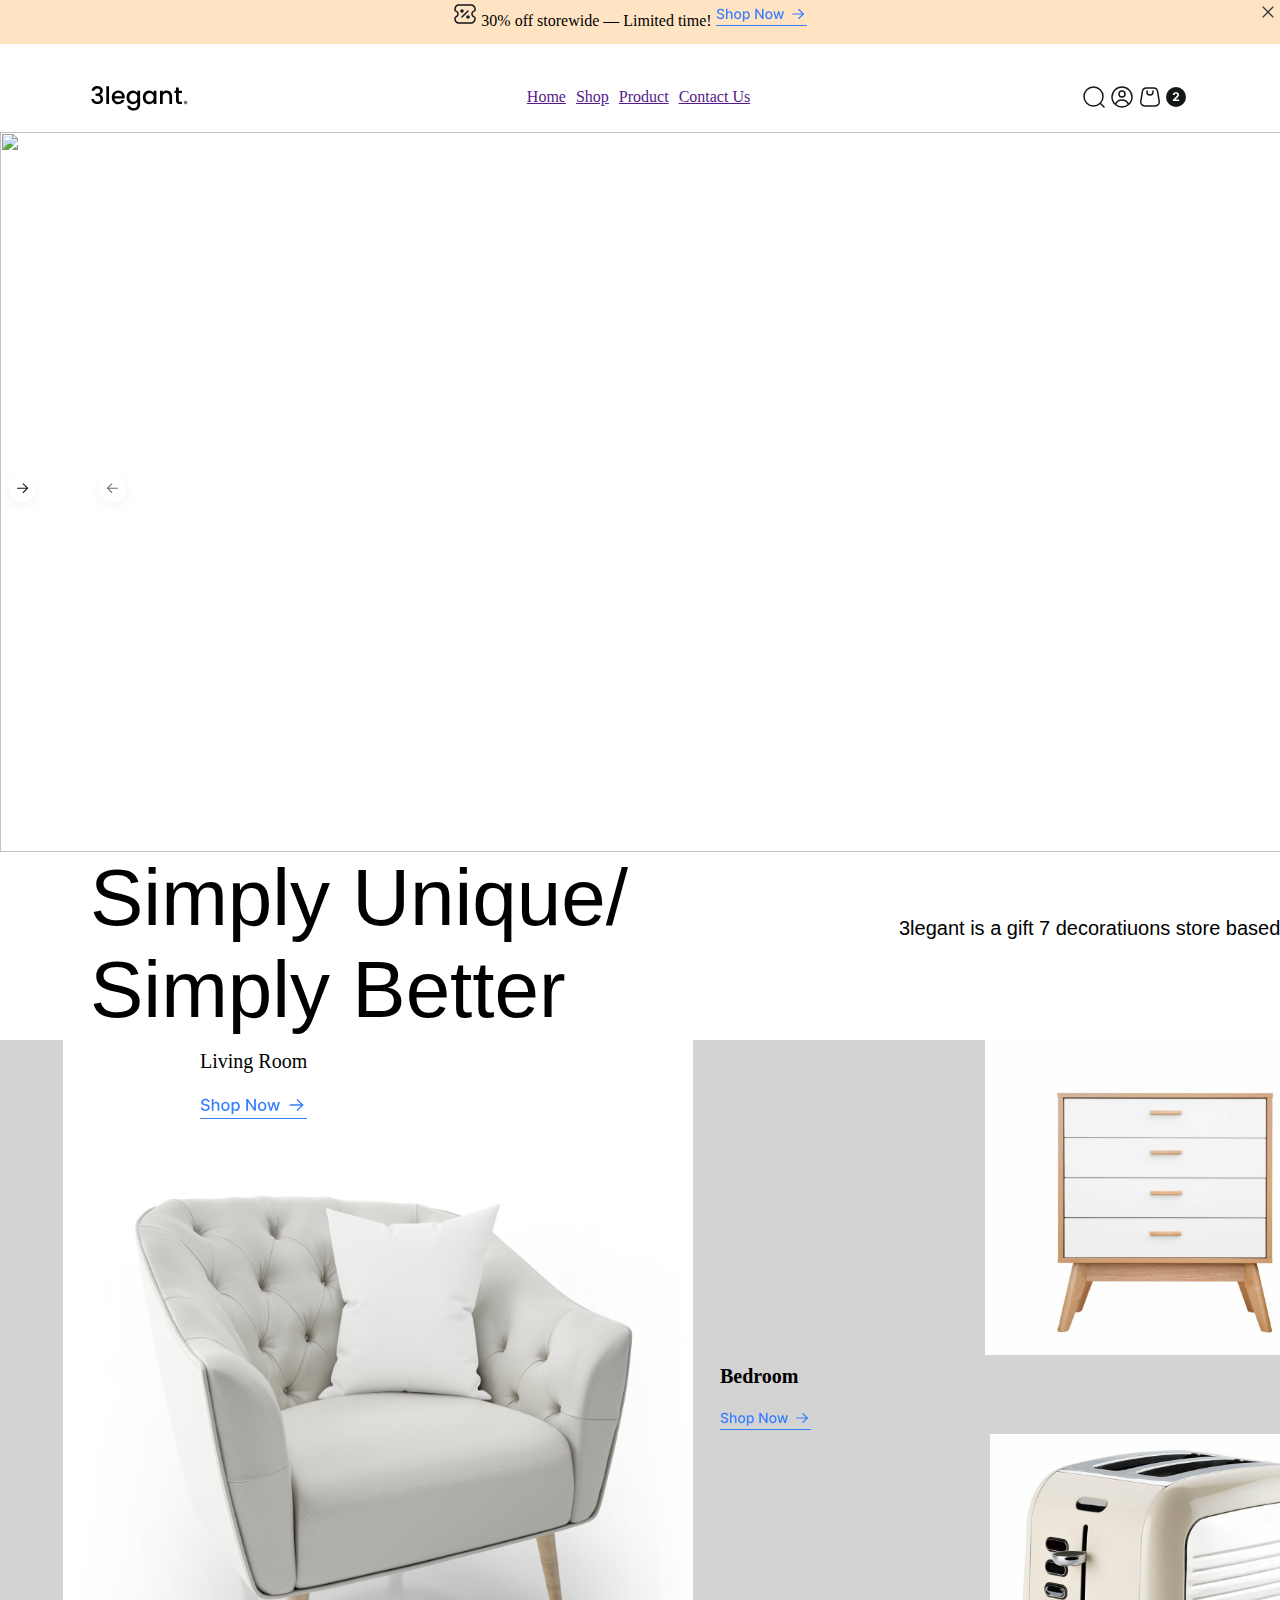
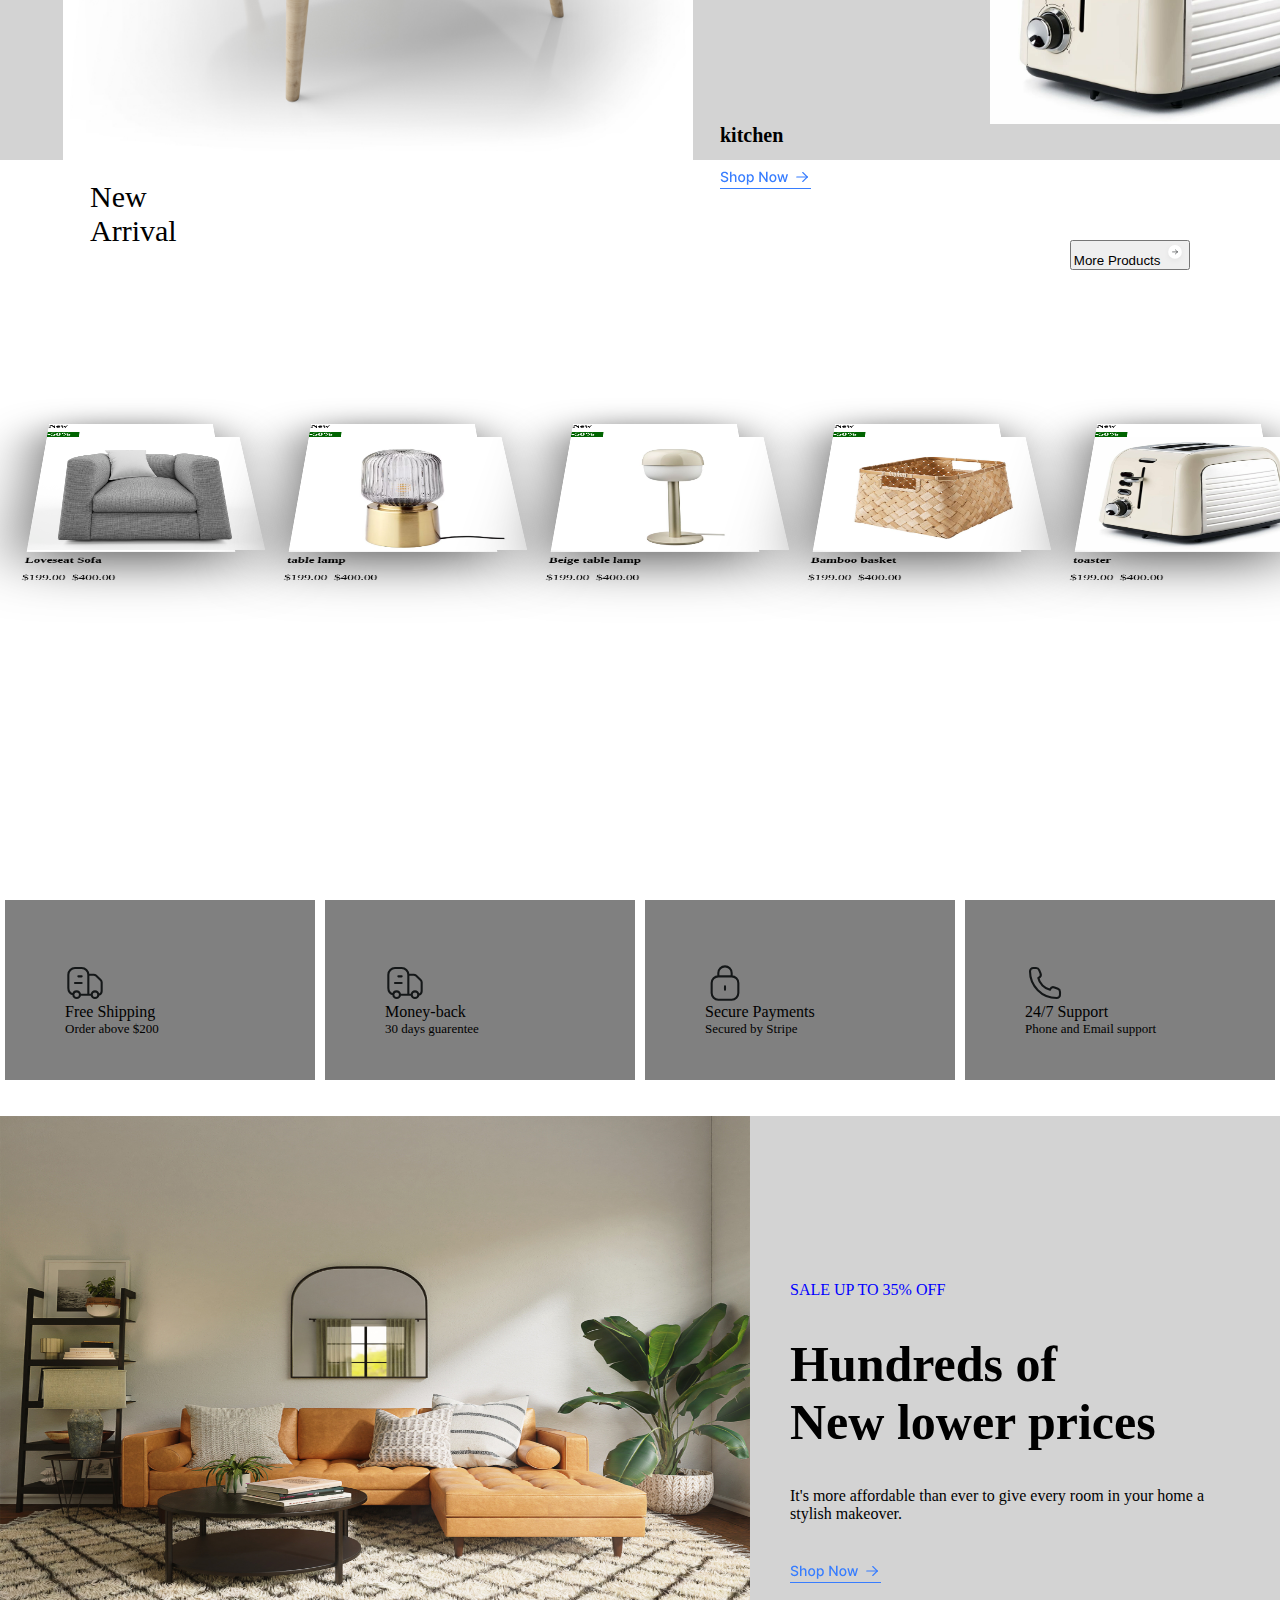
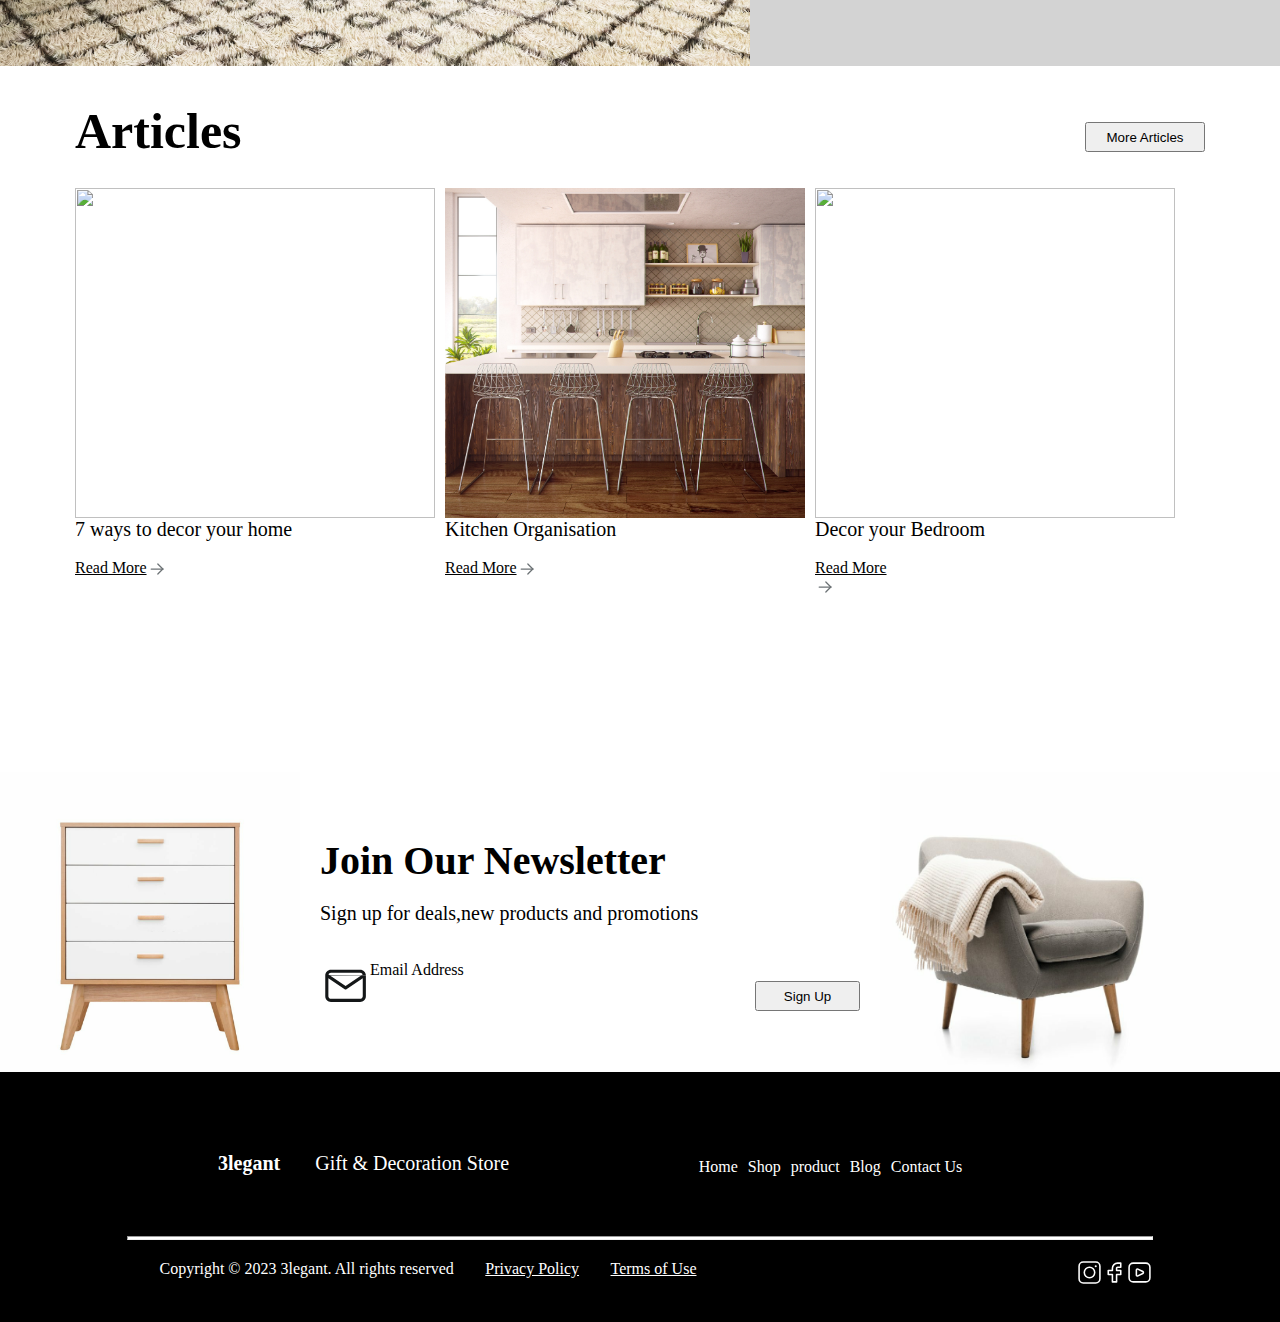
==== commit 504db8ab: "slider" ====
--- a/Task-1.html
+++ b/Task-1.html
@@ -7,6 +7,7 @@
     <link rel="stylesheet" href="Styles.css" />
   </head>
   <body>
+    <div class="container">
     <nav class="nav1">
       <div class="head">
         <img src="Assets/ticket-percent.SVG" alt="" />
@@ -52,24 +53,25 @@
       <!-- banner grid-->
       <img class="big-card" src="Assets/Bigcard.jpg" />
       <div class="content">
-        Living Room<br />
+        <p style="font-size: 20px;"><b> Living Room</b></p><br />
         <img src="Assets/Arrow-right.SVG" />
       </div>
       <div class="small">
+       
         <img class="small-card1" src="Assets/Small-card1.jpg" />
         <div class="content2">
-          Bedroom <br />
+         <p style="font-size: 20px;"><b> Bedroom</b></p> <br />
           <img src="Assets/Arrow-right.SVG" />
         </div>
         <img class="small-card2" src="Assets/Small-card2.jpg" />
         <div class="content3">
-          kitchen<br />
+          <p style="font-size: 20px;"><b> kitchen</b></p><br />
           <img src="Assets/Arrow-right.SVG" />
         </div>
       </div>
     </div>
 
-    <div class="product">
+    <div class="product-carousel">
       <div class="title">
         <div class="content4">
           New<br />
@@ -79,6 +81,48 @@
           More Products
           <img height="22px" width="22px" src="Assets/Arrow2.SVG" />
         </button>
+      </div>
+      <div class="slider">
+        <div class="product">
+          <div class="img">
+            <b>New</b>
+            <p ><b>-50%</b></p>
+          <img height="310px" width="300px" src="Assets/product1.jpg" alt=""></div>
+          <p><b>Loveseat Sofa</b></p><br>
+          $199.00 &nbsp;<s>$400.00</s>
+        </div>
+        <div class="product">
+          <div class="img">
+            <b>New</b>
+            <p ><b>-50%</b></p>
+          <img  height="310px" width="300px" src="Assets/product2.jpg" alt=""></div>
+          <p><b>table lamp</b></p><br>
+          $199.00 &nbsp;<s>$400.00</s>
+        </div>
+        <div class="product">
+          <div class="img">
+            <b>New</b>
+            <p ><b>-50%</b></p>
+          <img  height="310px" width="300px" src="Assets/product3.jpg" alt=""></div>
+          <p><b>Beige table lamp</b></p><br>
+          $199.00 &nbsp;<s>$400.00</s>
+        </div>
+        <div class="product">
+          <div class="img">
+            <b>New</b>
+            <p ><b>-50%</b></p>
+          <img  height="310px" width="300px" src="Assets/product4.jpg" alt=""></div>
+          <p><b>Bamboo basket</b></p><br>
+          $199.00 &nbsp;<s>$400.00</s>
+        </div>
+        <div class="product">
+          <div class="img">
+            <b>New</b>
+            <p ><b>-50%</b></p>
+          <img  height="310px" width="300px" src="Assets/product5.jpg" alt=""></div>
+          <p><b>toaster</b></p><br>
+          $199.00 &nbsp;<s>$400.00</s>
+        </div>
       </div>
     </div>
 
@@ -243,6 +287,7 @@
           <img height="25px" width="25px" src="Assets/youtube.SVG" alt="" />
         </div>
       </div>
-    </div>
+    </div> 
+  </div>
   </body>
 </html>
--- a/Styles.css
+++ b/Styles.css
@@ -131,10 +131,11 @@
     justify-content: space-evenly;
    position: absolute;
     z-index: 10;
-    top: 850px;
+    margin-top: 10px;
     left: 200px;
    
 }
+
 .small-card1{
     height:50% ;
     width:40% ;
@@ -144,7 +145,7 @@
 .content2{
     justify-content: center;
     align-items: center;
-    top: 800px;
+    margin-top:10px ;
     z-index: 10;
 
 }
@@ -167,10 +168,49 @@
     
     z-index: 10;
 }
+.product-carousel{
+    height: 700px;
+    width: 100%;
+    /* background-color: gray; */
+}
 .product{
-    height: 650px;
-    width: 1500px;
-    /* background-color: gray; */
+    height: 360px;
+    width:262px ;
+
+    
+        transform:
+          perspective(900px)
+          rotateX(60deg)
+          scale(0.7);
+        box-shadow: 0px 20px 100px #555;
+        transition:0.5s ease all;
+      
+        &:hover {
+          transform:
+            rotate(0deg)
+            scale(1)
+            translateY(10px);
+        }
+      }
+    
+
+.slider{
+    display: flex;
+    height: 450px;
+    width: 1280px;
+    float: right;
+    margin-left: 150px;
+    margin-top: 30px;
+   
+    overflow-x: scroll;
+}
+.img p{
+    background-color: darkgreen;
+    width: 50px;
+    color: white;
+}
+.slider p{
+    margin-top: 10px;
 }
 .title{
     display: flex;
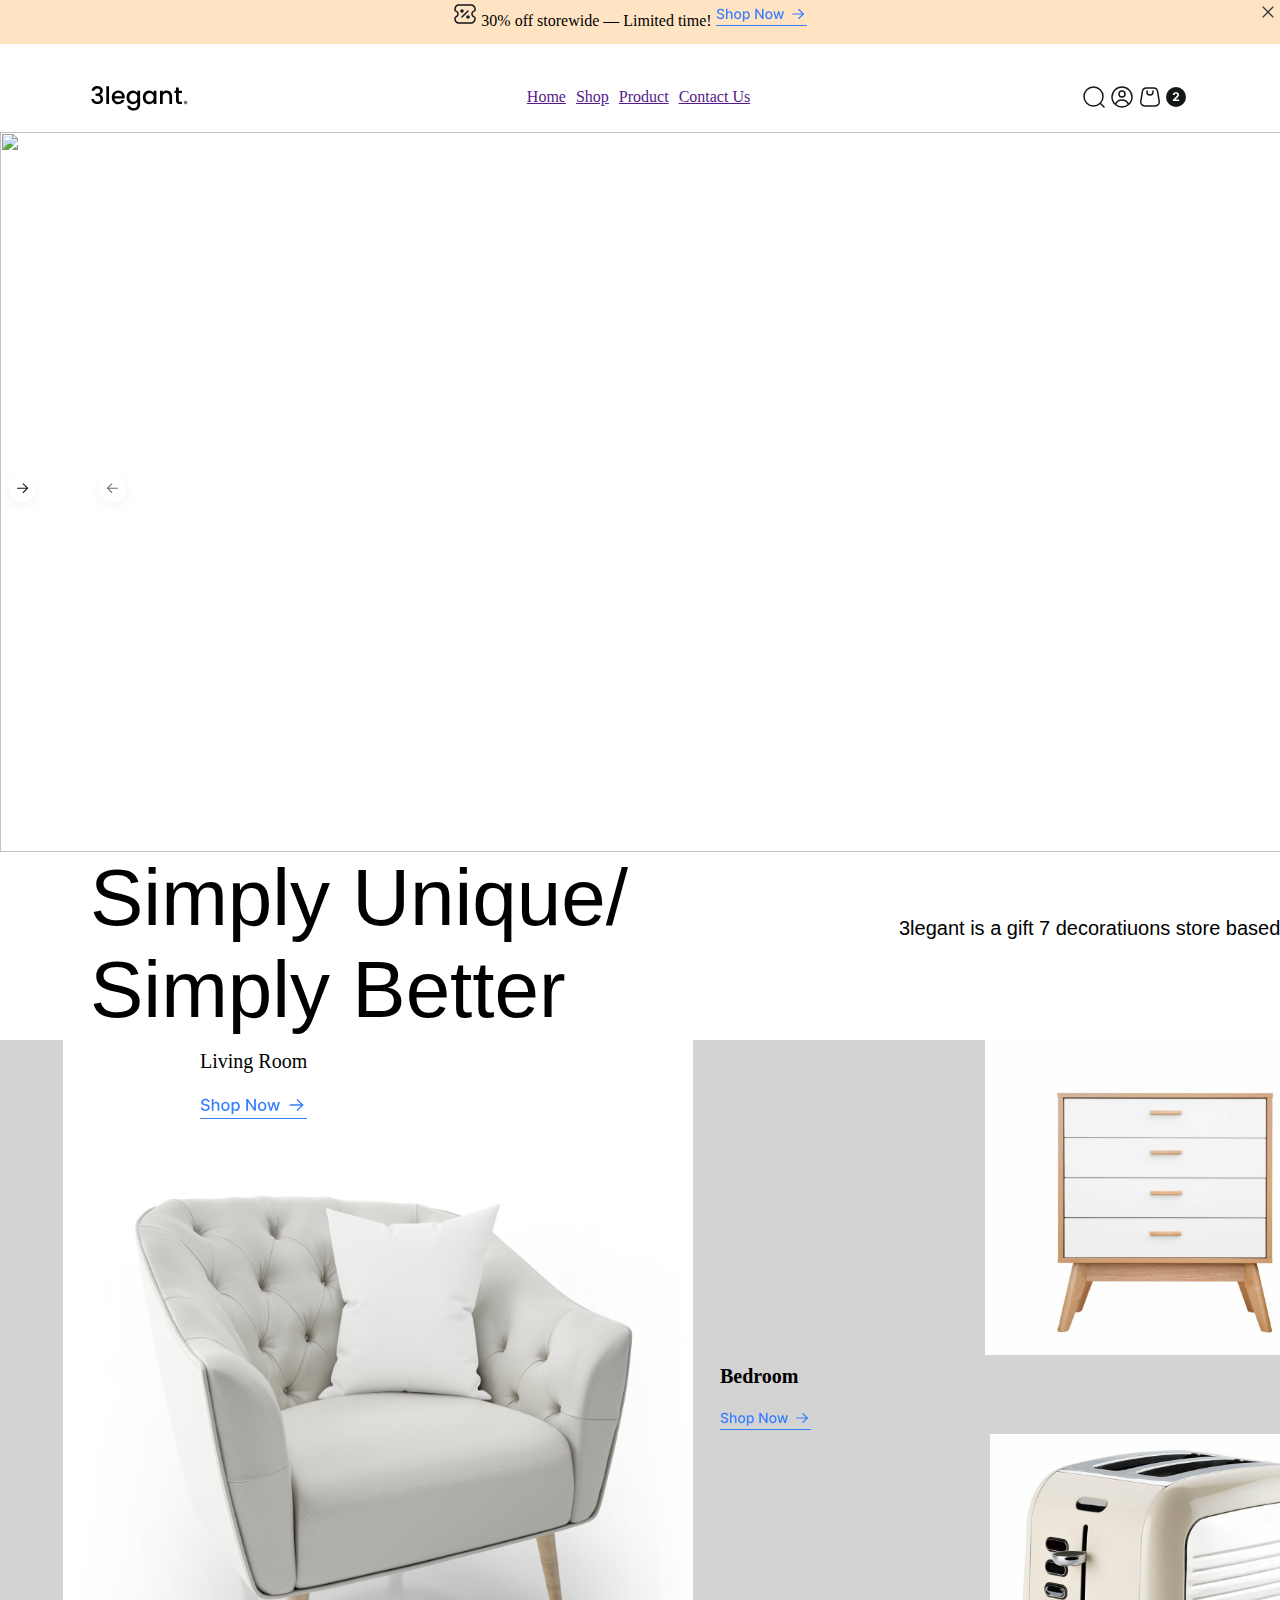
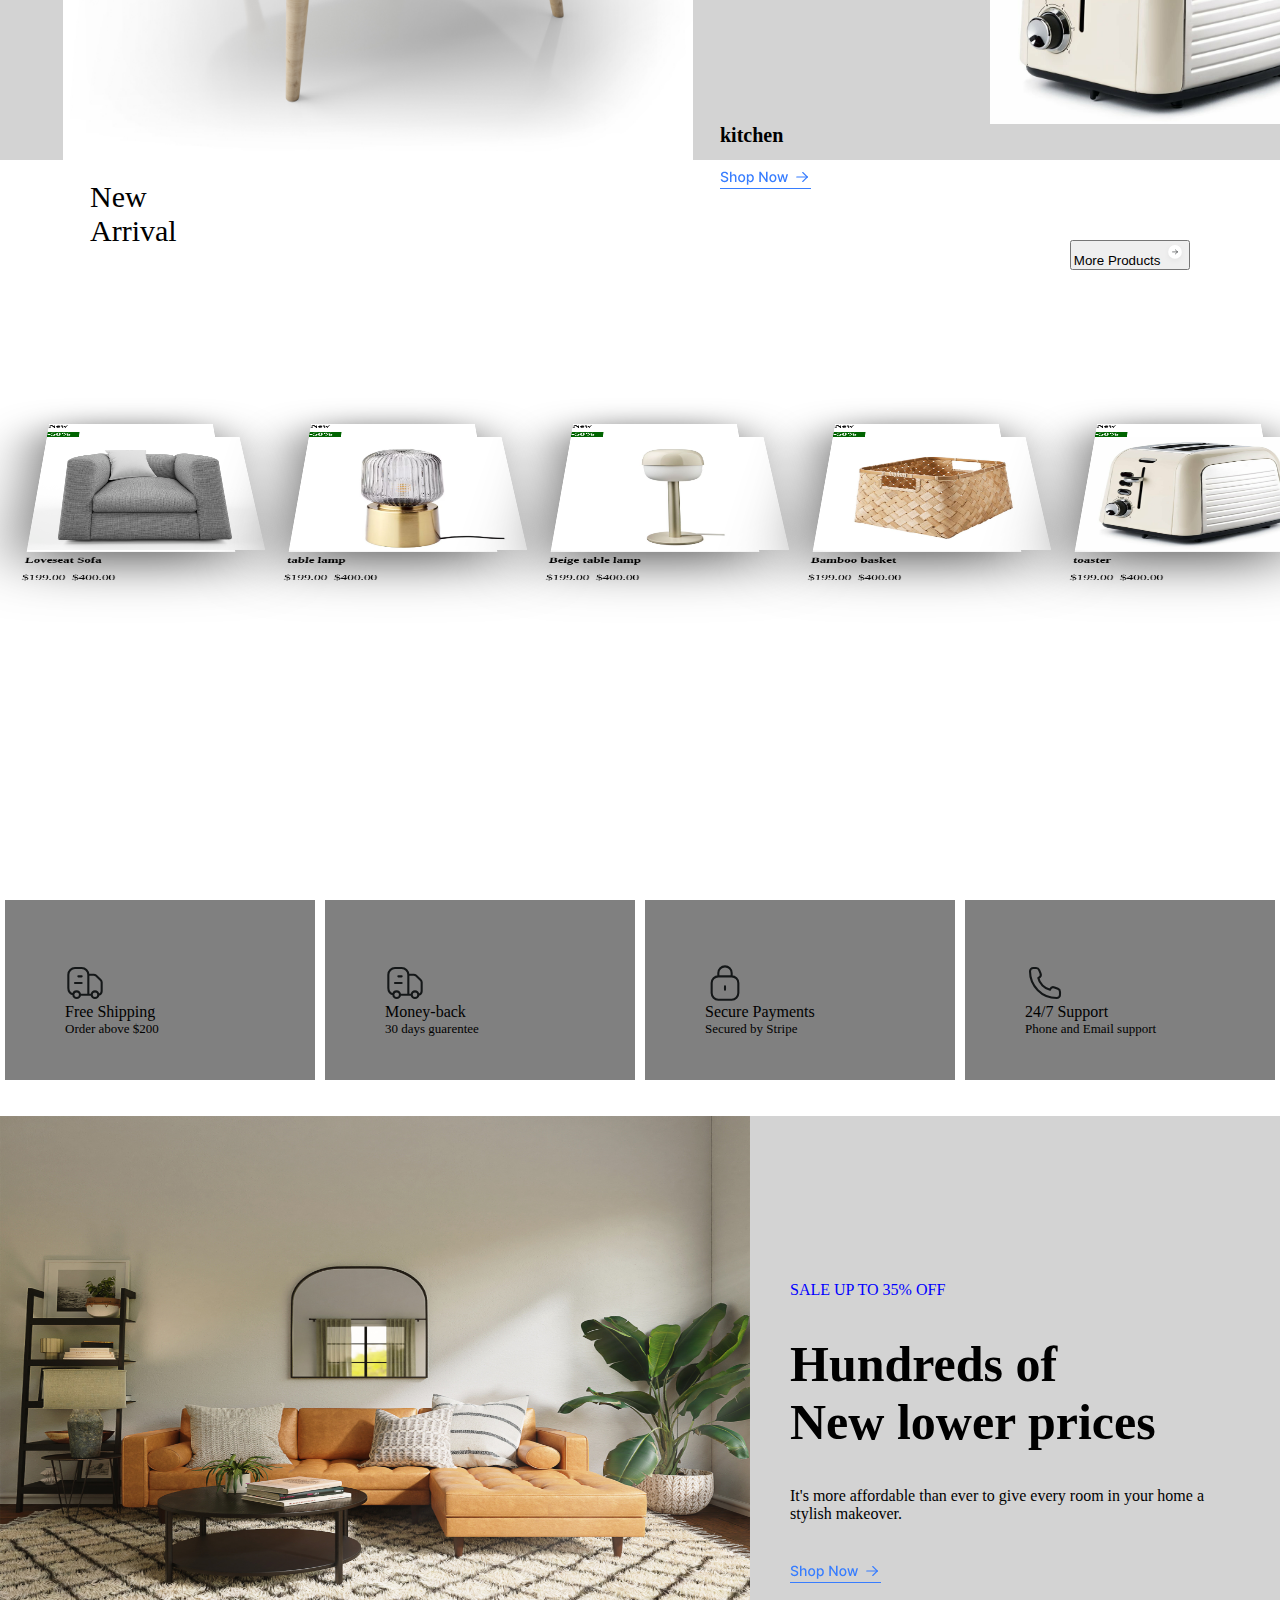
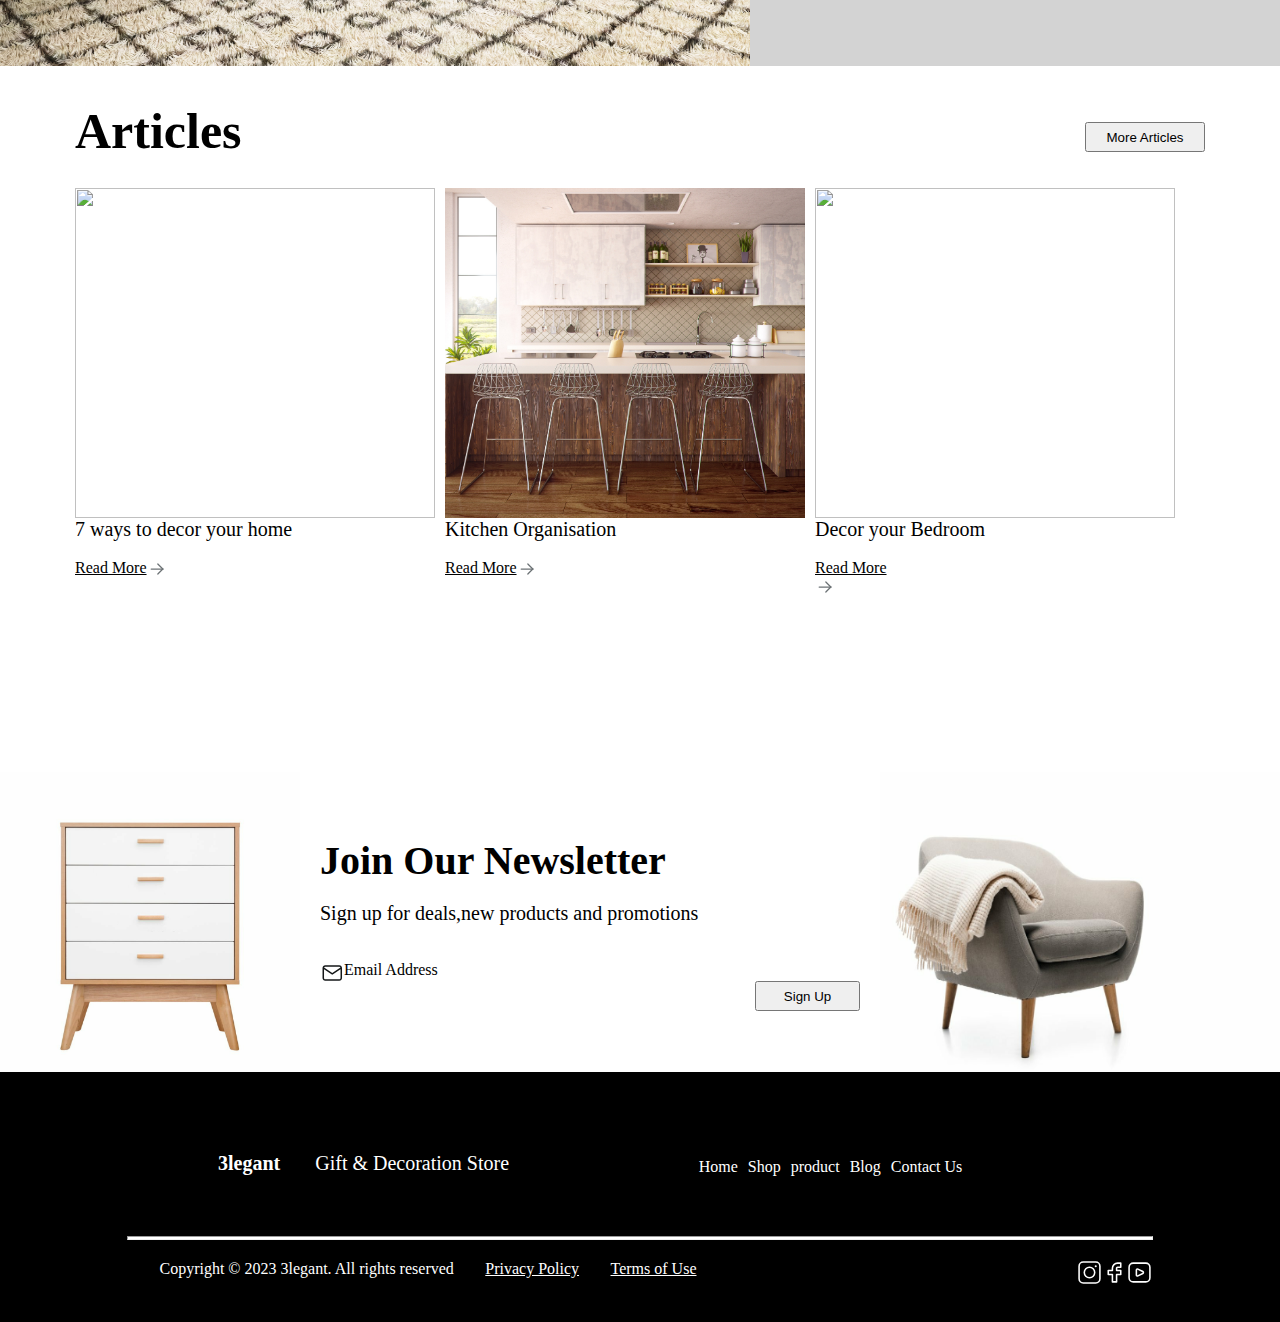
==== commit d42871c2: "update" ====
--- a/Task-1.html
+++ b/Task-1.html
@@ -8,286 +8,337 @@
   </head>
   <body>
     <div class="container">
-    <nav class="nav1">
-      <div class="head">
-        <img src="Assets/ticket-percent.SVG" alt="" />
-
-        30% off storewide — Limited time! <img src="Assets/Arrow-right.SVG" alt="" />
-      </div>
-      <div>
-        <img class="union" src="Assets/Union.SVG" />
-      </div>
-    </nav>
-    <br />
-    <nav class="nav2">
-      <img class="logo" src="Assets/Logo.SVG" alt="Elegant" />
-      <ul class="navbar" style="list-style-type: none">
-        <li><a href="">Home</a></li>
-        <li><a href="">Shop</a></li>
-        <li><a href="">Product</a></li>
-        <li><a href="">Contact Us</a></li>
-      </ul>
-      <div class="personal">
-        <img src="Assets/Search.SVG" /> &nbsp; <img src="Assets/Account.SVG" /> &nbsp;
-        <img src="Assets/Cart.SVG" /> &nbsp; <img src="Assets/orders.SVG" /> &nbsp;
-      </div>
-    </nav>
-    <div class="body">
-      <img class="main" src="Assets/Main.jpg" />
-      <div class="arrows">
-        <img class="arrow1" src="Assets/Arrow1.SVG" />
-        <img class="arrow2" src="Assets/Arrow2.SVG" alt="" />
-      </div>
-    </div>
-    <div class="header">
-      Simply Unique/ <br />Simply Better
-      &nbsp;&nbsp;&nbsp;&nbsp;&nbsp;&nbsp;&nbsp;&nbsp;&nbsp;
-      <div class="header2">
-        3legant is a gift 7 decoratiuons store based in HCMC, Vietnam East since
-        2019
-      </div>
-    </div>
-    <br />
-    <br />
-    <div class="banner-grid">
+      <nav class="nav1">
+        <div class="head">
+          <img src="Assets/ticket-percent.SVG" alt="" />
+
+          30% off storewide — Limited time!
+          <img src="Assets/Arrow-right.SVG" alt="" />
+        </div>
+        <div>
+          <img class="union" src="Assets/Union.SVG" />
+        </div>
+      </nav>
+      <br />
+
+      <!-- Navigation Bar -->
+      <nav class="nav2">
+        <img class="logo" src="Assets/Logo.SVG" alt="Elegant" />
+        <ul class="navbar" style="list-style-type: none">
+          <li><a href="">Home</a></li>
+          <li><a href="">Shop</a></li>
+          <li><a href="">Product</a></li>
+          <li><a href="">Contact Us</a></li>
+        </ul>
+        <div class="personal">
+          <img src="Assets/Search.SVG" /> &nbsp;
+          <img src="Assets/Account.SVG" /> &nbsp;
+          <img src="Assets/Cart.SVG" /> &nbsp;
+          <img src="Assets/orders.SVG" /> &nbsp;
+        </div>
+      </nav>
+
+      <!-- Main -->
+      <div class="body">
+        <img class="main" src="Assets/Main.jpg" />
+        <div class="arrows">
+          <img class="arrow1" src="Assets/Arrow1.SVG" />
+          <img class="arrow2" src="Assets/Arrow2.SVG" alt="" />
+        </div>
+      </div>
+      <div class="header">
+        Simply Unique/ <br />Simply Better
+        &nbsp;&nbsp;&nbsp;&nbsp;&nbsp;&nbsp;&nbsp;&nbsp;&nbsp;
+        <div class="header2">
+          3legant is a gift 7 decoratiuons store based in HCMC, Vietnam East
+          since 2019
+        </div>
+      </div>
+      <br />
+      <br />
+
       <!-- banner grid-->
-      <img class="big-card" src="Assets/Bigcard.jpg" />
-      <div class="content">
-        <p style="font-size: 20px;"><b> Living Room</b></p><br />
-        <img src="Assets/Arrow-right.SVG" />
-      </div>
-      <div class="small">
-       
-        <img class="small-card1" src="Assets/Small-card1.jpg" />
-        <div class="content2">
-         <p style="font-size: 20px;"><b> Bedroom</b></p> <br />
+      <div class="banner-grid">
+        <img class="big-card" src="Assets/Bigcard.jpg" />
+        <div class="content">
+          <p style="font-size: 20px"><b> Living Room</b></p>
+          <br />
           <img src="Assets/Arrow-right.SVG" />
         </div>
-        <img class="small-card2" src="Assets/Small-card2.jpg" />
-        <div class="content3">
-          <p style="font-size: 20px;"><b> kitchen</b></p><br />
-          <img src="Assets/Arrow-right.SVG" />
-        </div>
-      </div>
-    </div>
-
-    <div class="product-carousel">
-      <div class="title">
-        <div class="content4">
-          New<br />
-          Arrival
-        </div>
-        <button>
-          More Products
-          <img height="22px" width="22px" src="Assets/Arrow2.SVG" />
-        </button>
-      </div>
-      <div class="slider">
-        <div class="product">
-          <div class="img">
-            <b>New</b>
-            <p ><b>-50%</b></p>
-          <img height="310px" width="300px" src="Assets/product1.jpg" alt=""></div>
-          <p><b>Loveseat Sofa</b></p><br>
-          $199.00 &nbsp;<s>$400.00</s>
-        </div>
-        <div class="product">
-          <div class="img">
-            <b>New</b>
-            <p ><b>-50%</b></p>
-          <img  height="310px" width="300px" src="Assets/product2.jpg" alt=""></div>
-          <p><b>table lamp</b></p><br>
-          $199.00 &nbsp;<s>$400.00</s>
-        </div>
-        <div class="product">
-          <div class="img">
-            <b>New</b>
-            <p ><b>-50%</b></p>
-          <img  height="310px" width="300px" src="Assets/product3.jpg" alt=""></div>
-          <p><b>Beige table lamp</b></p><br>
-          $199.00 &nbsp;<s>$400.00</s>
-        </div>
-        <div class="product">
-          <div class="img">
-            <b>New</b>
-            <p ><b>-50%</b></p>
-          <img  height="310px" width="300px" src="Assets/product4.jpg" alt=""></div>
-          <p><b>Bamboo basket</b></p><br>
-          $199.00 &nbsp;<s>$400.00</s>
-        </div>
-        <div class="product">
-          <div class="img">
-            <b>New</b>
-            <p ><b>-50%</b></p>
-          <img  height="310px" width="300px" src="Assets/product5.jpg" alt=""></div>
-          <p><b>toaster</b></p><br>
-          $199.00 &nbsp;<s>$400.00</s>
-        </div>
-      </div>
-    </div>
-
-    <div class="value_section">
-      <div class="values">
-        <img height="40px" width="40px" src="Assets/card1.SVG" />
-        <div class="value_text">
-          <p class="text1">Free Shipping</p>
-          <p class="text2">Order above $200</p>
-        </div>
-      </div>
-
-      <div class="values">
-        <img height="40px" width="40px" src="Assets/card1.SVG" />
-        <div class="value_text">
-          <p class="text1">Money-back</p>
-          <p class="text2">30 days guarentee</p>
-        </div>
-      </div>
-
-      <div class="values">
-        <img height="40px" width="40px" src="Assets/card3.SVG" />
-        <div class="value_text">
-          <p class="text1">Secure Payments</p>
-          <p class="text2">Secured by Stripe</p>
-        </div>
-      </div>
-
-      <div class="values">
-        <img height="40px" width="40px" src="Assets/card4.SVG" />
-        <div class="value_text">
-          <p class="text1">24/7 Support</p>
-          <p class="text2">Phone and Email support</p>
-        </div>
-      </div>
-    </div>
-    <br /><br />
-
-    <div class="banner">
-      <img height="550px" width="750px" src="Assets/Banner.jpg" />
-      <div class="title-banner">
-        <p style="color: blue">SALE UP TO 35% OFF</p>
-        <br />
-        <br />
-        <b
-          ><p style="font-size: 50px">
-            Hundreds of <br />
-            New lower prices
-          </p> </b
-        ><br /><br />
-        It's more affordable than ever to give every room in your home a stylish
-        makeover. <br />
+        <div class="small">
+          <img class="small-card1" src="Assets/Small-card1.jpg" />
+          <div class="content2">
+            <p style="font-size: 20px"><b> Bedroom</b></p>
+            <br />
+            <img src="Assets/Arrow-right.SVG" />
+          </div>
+          <img class="small-card2" src="Assets/Small-card2.jpg" />
+          <div class="content3">
+            <p style="font-size: 20px"><b> kitchen</b></p>
+            <br />
+            <img src="Assets/Arrow-right.SVG" />
+          </div>
+        </div>
+      </div>
+
+      <!-- Product carousel -->
+      <div class="product-carousel">
+        <div class="title">
+          <div class="content4">
+            New<br />
+            Arrival
+          </div>
+          <button>
+            More Products
+            <img height="22px" width="22px" src="Assets/Arrow2.SVG" />
+          </button>
+        </div>
+        <div class="slider">
+          <div class="product">
+            <div class="img">
+              <b>New</b>
+              <p><b>-50%</b></p>
+              <img
+                height="310px"
+                width="300px"
+                src="Assets/product1.jpg"
+                alt=""
+              />
+            </div>
+            <p><b>Loveseat Sofa</b></p>
+            <br />
+            $199.00 &nbsp;<s>$400.00</s>
+          </div>
+          <div class="product">
+            <div class="img">
+              <b>New</b>
+              <p><b>-50%</b></p>
+              <img
+                height="310px"
+                width="300px"
+                src="Assets/product2.jpg"
+                alt=""
+              />
+            </div>
+            <p><b>table lamp</b></p>
+            <br />
+            $199.00 &nbsp;<s>$400.00</s>
+          </div>
+          <div class="product">
+            <div class="img">
+              <b>New</b>
+              <p><b>-50%</b></p>
+              <img
+                height="310px"
+                width="300px"
+                src="Assets/product3.jpg"
+                alt=""
+              />
+            </div>
+            <p><b>Beige table lamp</b></p>
+            <br />
+            $199.00 &nbsp;<s>$400.00</s>
+          </div>
+          <div class="product">
+            <div class="img">
+              <b>New</b>
+              <p><b>-50%</b></p>
+              <img
+                height="310px"
+                width="300px"
+                src="Assets/product4.jpg"
+                alt=""
+              />
+            </div>
+            <p><b>Bamboo basket</b></p>
+            <br />
+            $199.00 &nbsp;<s>$400.00</s>
+          </div>
+          <div class="product">
+            <div class="img">
+              <b>New</b>
+              <p><b>-50%</b></p>
+              <img
+                height="310px"
+                width="300px"
+                src="Assets/product5.jpg"
+                alt=""
+              />
+            </div>
+            <p><b>toaster</b></p>
+            <br />
+            $199.00 &nbsp;<s>$400.00</s>
+          </div>
+        </div>
+      </div>
+
+      <!-- value Section -->
+      <div class="value_section">
+        <div class="values">
+          <img height="40px" width="40px" src="Assets/card1.SVG" />
+          <div class="value_text">
+            <p class="text1">Free Shipping</p>
+            <p class="text2">Order above $200</p>
+          </div>
+        </div>
+
+        <div class="values">
+          <img height="40px" width="40px" src="Assets/card1.SVG" />
+          <div class="value_text">
+            <p class="text1">Money-back</p>
+            <p class="text2">30 days guarentee</p>
+          </div>
+        </div>
+
+        <div class="values">
+          <img height="40px" width="40px" src="Assets/card3.SVG" />
+          <div class="value_text">
+            <p class="text1">Secure Payments</p>
+            <p class="text2">Secured by Stripe</p>
+          </div>
+        </div>
+
+        <div class="values">
+          <img height="40px" width="40px" src="Assets/card4.SVG" />
+          <div class="value_text">
+            <p class="text1">24/7 Support</p>
+            <p class="text2">Phone and Email support</p>
+          </div>
+        </div>
+      </div>
+      <br /><br />
+
+      <!-- Banner -->
+      <div class="banner">
+        <img height="550px" width="750px" src="Assets/Banner.jpg" />
+        <div class="title-banner">
+          <p style="color: blue">SALE UP TO 35% OFF</p>
+          <br />
+          <br />
+          <b
+            ><p style="font-size: 50px">
+              Hundreds of <br />
+              New lower prices
+            </p> </b
+          ><br /><br />
+          It's more affordable than ever to give every room in your home a
+          stylish makeover. <br />
+          <br /><br />
+          <img src="Assets/Arrow-right.SVG" alt="" />
+        </div>
+      </div>
+      <br /><br />
+
+      <!-- Blog Section -->
+      <div class="blog-section">
+        <div class="text">
+          <div>
+            <p style="font-size: 50px"><b>Articles</b></p>
+          </div>
+          <div class="more-button">
+            <button value="">More Articles</button>
+          </div>
+        </div>
         <br /><br />
-        <img src="Assets/Arrow-right.SVG" alt="" />
-      </div>
-    </div>
-    <br /><br />
-
-    <div class="blog-section">
-      <div class="text">
-        <div>
-          <p style="font-size: 50px"><b>Articles</b></p>
-        </div>
-        <div class="more-button">
-          <button value="">More Articles</button>
-        </div>
-      </div>
-      <br /><br />
-      <div class="article-section">
-        <div class="article">
-          <img height="330px" width="360px" src="Assets/Article1.jpg" />
-          <div class="info">
-            <p style="font-size: 20px">7 ways to decor your home</p>
-            <br />
-            <div class="more">
+        <div class="article-section">
+          <div class="article">
+            <img height="330px" width="360px" src="Assets/Article1.jpg" />
+            <div class="info">
+              <p style="font-size: 20px">7 ways to decor your home</p>
+              <br />
+              <div class="more">
+                <p><u>Read More</u></p>
+                <img src="Assets/read-more.SVG" />
+              </div>
+            </div>
+          </div>
+
+          <div class="article">
+            <img height="330px" width="360px" src="Assets/Article2.jpg" />
+            <div class="info">
+              <p style="font-size: 20px">Kitchen Organisation</p>
+              <br />
+              <div class="more">
+                <p><u>Read More</u></p>
+                <img src="Assets/read-more.SVG" />
+              </div>
+            </div>
+          </div>
+
+          <div class="article">
+            <img height="330px" width="360px" src="Assets/Article3.jpg" />
+            <div class="info">
+              <p style="font-size: 20px">Decor your Bedroom</p>
+              <br />
+              <div class="more"></div>
               <p><u>Read More</u></p>
               <img src="Assets/read-more.SVG" />
             </div>
           </div>
         </div>
-
-        <div class="article">
-          <img height="330px" width="360px" src="Assets/Article2.jpg" />
-          <div class="info">
-            <p style="font-size: 20px">Kitchen Organisation</p>
-            <br />
-            <div class="more">
-              <p><u>Read More</u></p>
-              <img src="Assets/read-more.SVG" />
-            </div>
-          </div>
-        </div>
-
-        <div class="article">
-          <img height="330px" width="360px" src="Assets/Article3.jpg" />
-          <div class="info">
-            <p style="font-size: 20px">Decor your Bedroom</p>
-            <br />
-            <div class="more"></div>
-            <p><u>Read More</u></p>
-            <img src="Assets/read-more.SVG" />
+      </div>
+
+      <!-- Newsletter -->
+      <div class="newsletter">
+        <div class="table">
+          <img height="300px" width="300px" src="Assets/Small-card1.jpg" />
+        </div>
+        <div class="newsletter-content">
+          <p style="font-size: 40px"><b>Join Our Newsletter</b></p>
+          <br />
+          <p style="font-size: 20px">
+            Sign up for deals,new products and promotions
+          </p>
+          <br />
+          <br />
+          <div class="sign">
+            <div class="email">
+             <a href="mailto:abc@gmail.com"> <img src="Assets/email-box.SVG" /></a>
+              Email Address
+            </div>
+            <button value="">Sign Up</button>
+          </div>
+        </div>
+        <div class="sofa-image">
+          <img height="300px" width="400px" src="Assets/Sofa.jpg" />
+        </div>
+      </div>
+
+      <!-- Footer -->
+      <div class="footer">
+        <div class="footer-content">
+          <div class="logo">
+            <p style="color: white; font-size: 20px">
+              <b>3legant</b>&nbsp;&nbsp;&nbsp;&nbsp;&nbsp;&nbsp; Gift &
+              Decoration Store
+            </p>
+          </div>
+
+          <div class="navbar2">
+            <ul>
+              <li><a href=""> Home</a></li>
+              <li><a href=""> Shop</a></li>
+              <li><a href=""> product</a></li>
+              <li><a href=""> Blog</a></li>
+              <li><a href=""> Contact Us</a></li>
+            </ul>
+          </div>
+        </div>
+        <br /><br /><br />
+        <hr />
+        <div class="footer-nav">
+          <div class="copyright">
+            Copyright © 2023 3legant. All rights reserved
+            <a href=""> Privacy Policy</a>
+            <a href="">Terms of Use</a>
+          </div>
+          <div class="social-media">
+            <img height="25px" width="25px" src="Assets/insta.SVG" alt="" />
+            <img height="25px" width="25px" src="Assets/facebook.SVG" alt="" />
+            <img height="25px" width="25px" src="Assets/youtube.SVG" alt="" />
           </div>
         </div>
       </div>
     </div>
-
-    <div class="newsletter">
-      <div class="table">
-        <img height="300px" width="300px" src="Assets/Small-card1.jpg" />
-      </div>
-      <div class="newsletter-content">
-        <p style="font-size: 40px"><b>Join Our Newsletter</b></p>
-        <br />
-        <p style="font-size: 20px">
-          Sign up for deals,new products and promotions
-        </p>
-        <br />
-        <br />
-        <div class="sign">
-          <div class="email">
-            <img src="Assets/email-box.SVG" />
-            Email Address
-          </div>
-          <button value="">Sign Up</button>
-        </div>
-      </div>
-      <div class="sofa-image">
-        <img height="300px" width="400px" src="Assets/Sofa.jpg" />
-      </div>
-    </div>
-
-    <div class="footer">
-      <div class="footer-content">
-        <div class="logo">
-          <p style="color: white; font-size: 20px">
-            <b>3legant</b>&nbsp;&nbsp;&nbsp;&nbsp;&nbsp;&nbsp; Gift & Decoration
-            Store
-          </p>
-        </div>
-
-        <div class="navbar2">
-          <ul>
-            <li><a href=""> Home</a></li>
-            <li><a href=""> Shop</a></li>
-            <li><a href=""> product</a></li>
-            <li><a href=""> Blog</a></li>
-            <li><a href=""> Contact Us</a></li>
-          </ul>
-        </div>
-      </div>
-      <br /><br /><br />
-      <hr />
-      <div class="footer-nav">
-        <div class="copyright">
-          Copyright © 2023 3legant. All rights reserved
-          <a href=""> Privacy Policy</a>
-          <a href="">Terms of Use</a>
-        </div>
-        <div class="social-media">
-          <img height="25px" width="25px" src="Assets/insta.SVG" alt="" />
-          <img height="25px" width="25px" src="Assets/facebook.SVG" alt="" />
-          <img height="25px" width="25px" src="Assets/youtube.SVG" alt="" />
-        </div>
-      </div>
-    </div> 
-  </div>
   </body>
 </html>
--- a/Styles.css
+++ b/Styles.css
@@ -2,6 +2,8 @@
   margin: 0px;
   padding: 0px;
 }
+
+/* Notifiaction bar */
 .nav1 {
   display: flex;
   height: 40px;
@@ -23,6 +25,8 @@
   justify-content: space-between;
   position: relative;
 }
+
+/* Navigation bar */
 .nav2 {
   display: flex;
   align-items: center;
@@ -48,6 +52,8 @@
   position: relative;
   padding-right: 10vh;
 }
+
+/* main */
 .body{
     height: 80vh;
     width: 180vh;
@@ -108,6 +114,8 @@
     margin: auto;
     
 }
+
+/* banner grid */
 .banner-grid{
     height: 80vh;
     width: 180vh;
@@ -168,6 +176,8 @@
     
     z-index: 10;
 }
+
+/* Product carousel */
 .product-carousel{
     height: 700px;
     width: 100%;
@@ -233,6 +243,8 @@
     height: ;
     width: 200px;
 }
+
+/* value section */
 .value_section {
     padding: 20px 5px 0px 5px;
     display: flex;
@@ -254,6 +266,8 @@
   
     font-size: 13px;
 }
+
+/* banner */
 .banner{
     height: 550px;
     width: 100%;
@@ -266,6 +280,8 @@
     margin: auto;
     
 }
+
+/* Blog section */
 .blog-section{
     height: 670px;
     width:100% ;
@@ -298,6 +314,8 @@
 .more{
     display: flex;
 }
+
+/* newsletter */
 .newsletter{
     height: 300px;
     width: 100%;
@@ -326,6 +344,8 @@
     /* position:absolute; */
     /* clip: rect(0,50px,50px,50px); */
 }
+
+/* Footer */
 .footer{
     height: 250px;
     width: 100%;
